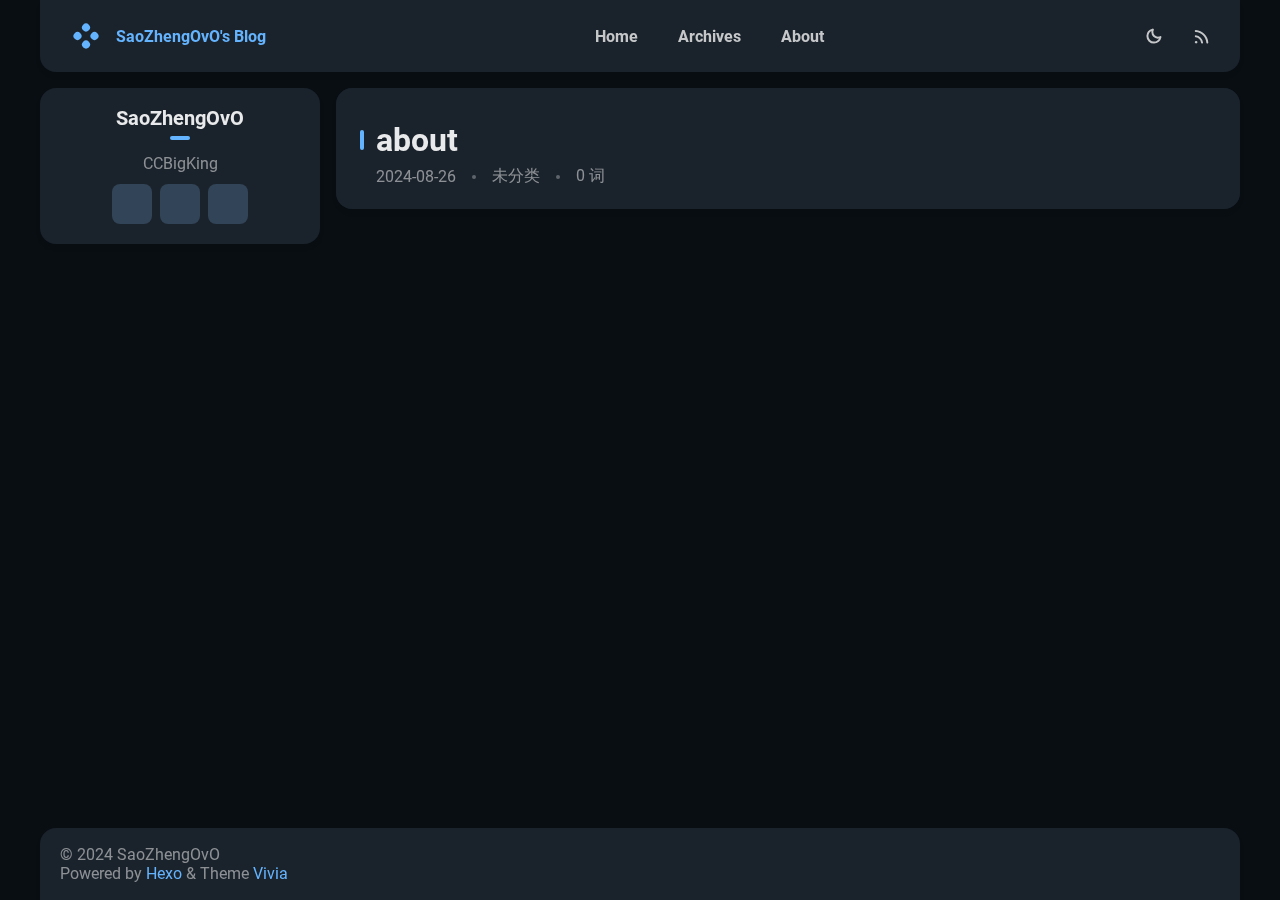
==== about/index.html @ 01207090 "Site updated: 2024-08-26 22:42:43" ====
<!DOCTYPE html>


<html theme="dark" showBanner="true" hasBanner="false" > 
<link href="https://cdn.staticfile.org/font-awesome/6.4.2/css/fontawesome.min.css" rel="stylesheet">
<link href="https://cdn.staticfile.org/font-awesome/6.4.2/css/brands.min.css" rel="stylesheet">
<link href="https://cdn.staticfile.org/font-awesome/6.4.2/css/solid.min.css" rel="stylesheet">
<script src="/js/color.global.min.js" ></script>
<script src="/js/load-settings.js" ></script>
<head>
  <meta charset="utf-8">
  
  
  

  
  <title>about | SaoZhengOvO&#39;s Blog</title>
  <meta name="viewport" content="width=device-width, initial-scale=1, shrink-to-fit=no">

  <link rel="preload" href="/css/fonts/Roboto-Regular.ttf" as="font" type="font/ttf" crossorigin="anonymous">
  <link rel="preload" href="/css/fonts/Roboto-Bold.ttf" as="font" type="font/ttf" crossorigin="anonymous">

  <meta name="description" content="SaoZhengOvO’s Personal Blog">
<meta property="og:type" content="website">
<meta property="og:title" content="about">
<meta property="og:url" content="https://saozhengovo.github.io/about/index.html">
<meta property="og:site_name" content="SaoZhengOvO&#39;s Blog">
<meta property="og:description" content="SaoZhengOvO’s Personal Blog">
<meta property="og:locale">
<meta property="article:published_time" content="2024-08-26T08:58:52.000Z">
<meta property="article:modified_time" content="2024-08-26T08:58:52.874Z">
<meta property="article:author" content="SaoZhengOvO">
<meta name="twitter:card" content="summary">
  
    <link rel="alternate" href="/atom.xml" title="SaoZhengOvO's Blog" type="application/atom+xml">
  
  
    <link rel="shortcut icon" href="/ICON.ico">
  
  
<link rel="stylesheet" href="/css/style.css">

<meta name="generator" content="Hexo 7.3.0"></head>

<body>
  
   
  <div id="main-grid" class="  ">
    <div id="nav" class=""  >
      <navbar id="navbar">
  <nav id="title-nav">
    <a href="/">
      <div id="vivia-logo">
        <div class="dot"></div>
        <div class="dot"></div>
        <div class="dot"></div>
        <div class="dot"></div>
      </div>
      <div>SaoZhengOvO's Blog </div>
    </a>
  </nav>
  <nav id="main-nav">
    
      <a class="main-nav-link" href="/">Home</a>
    
      <a class="main-nav-link" href="/archives">Archives</a>
    
      <a class="main-nav-link" href="/about">About</a>
    
  </nav>
  <nav id="sub-nav">
    <a id="theme-btn" class="nav-icon">
      <span class="light-mode-icon"><svg xmlns="http://www.w3.org/2000/svg" height="20" viewBox="0 -960 960 960" width="20"><path d="M438.5-829.913v-48q0-17.452 11.963-29.476 11.964-12.024 29.326-12.024 17.363 0 29.537 12.024t12.174 29.476v48q0 17.452-11.963 29.476-11.964 12.024-29.326 12.024-17.363 0-29.537-12.024T438.5-829.913Zm0 747.826v-48q0-17.452 11.963-29.476 11.964-12.024 29.326-12.024 17.363 0 29.537 12.024t12.174 29.476v48q0 17.452-11.963 29.476-11.964 12.024-29.326 12.024-17.363 0-29.537-12.024T438.5-82.087ZM877.913-438.5h-48q-17.452 0-29.476-11.963-12.024-11.964-12.024-29.326 0-17.363 12.024-29.537t29.476-12.174h48q17.452 0 29.476 11.963 12.024 11.964 12.024 29.326 0 17.363-12.024 29.537T877.913-438.5Zm-747.826 0h-48q-17.452 0-29.476-11.963-12.024-11.964-12.024-29.326 0-17.363 12.024-29.537T82.087-521.5h48q17.452 0 29.476 11.963 12.024 11.964 12.024 29.326 0 17.363-12.024 29.537T130.087-438.5Zm660.174-290.87-34.239 32q-12.913 12.674-29.565 12.174-16.653-.5-29.327-13.174-12.674-12.673-12.554-28.826.12-16.152 12.794-28.826l33-35q12.913-12.674 30.454-12.674t30.163 12.847q12.709 12.846 12.328 30.826-.38 17.98-13.054 30.653ZM262.63-203.978l-32 34q-12.913 12.674-30.454 12.674t-30.163-12.847q-12.709-12.846-12.328-30.826.38-17.98 13.054-30.653l33.239-31q12.913-12.674 29.565-12.174 16.653.5 29.327 13.174 12.674 12.673 12.554 28.826-.12 16.152-12.794 28.826Zm466.74 33.239-32-33.239q-12.674-12.913-12.174-29.565.5-16.653 13.174-29.327 12.673-12.674 28.826-13.054 16.152-.38 28.826 12.294l35 33q12.674 12.913 12.674 30.454t-12.847 30.163q-12.846 12.709-30.826 12.328-17.98-.38-30.653-13.054ZM203.978-697.37l-34-33q-12.674-12.913-13.174-29.945-.5-17.033 12.174-29.707t31.326-13.293q18.653-.62 31.326 13.054l32 34.239q11.674 12.913 11.174 29.565-.5 16.653-13.174 29.327-12.673 12.674-28.826 12.554-16.152-.12-28.826-12.794ZM480-240q-100 0-170-70t-70-170q0-100 70-170t170-70q100 0 170 70t70 170q0 100-70 170t-170 70Zm-.247-82q65.703 0 111.475-46.272Q637-414.544 637-480.247t-45.525-111.228Q545.95-637 480.247-637t-111.475 45.525Q323-545.95 323-480.247t45.525 111.975Q414.05-322 479.753-322ZM481-481Z"/></svg></span>
      <span class="dark-mode-icon"><svg xmlns="http://www.w3.org/2000/svg" height="20" viewBox="0 -960 960 960" width="20"><path d="M480.239-116.413q-152.63 0-258.228-105.478Q116.413-327.37 116.413-480q0-130.935 77.739-227.435t206.304-125.043q43.022-9.631 63.87 10.869t3.478 62.805q-8.891 22.043-14.315 44.463-5.424 22.42-5.424 46.689 0 91.694 64.326 155.879 64.325 64.186 156.218 64.186 24.369 0 46.978-4.946 22.609-4.945 44.413-14.076 42.826-17.369 62.967 1.142 20.142 18.511 10.511 61.054Q807.174-280 712.63-198.206q-94.543 81.793-232.391 81.793Zm0-95q79.783 0 143.337-40.217 63.554-40.218 95.793-108.283-15.608 4.044-31.097 5.326-15.49 1.283-31.859.805-123.706-4.066-210.777-90.539-87.071-86.473-91.614-212.092-.24-16.369.923-31.978 1.164-15.609 5.446-30.978-67.826 32.478-108.282 96.152Q211.652-559.543 211.652-480q0 111.929 78.329 190.258 78.329 78.329 190.258 78.329ZM466.13-465.891Z"/></svg></span>
    </a>
    
      <a id="nav-rss-link" class="nav-icon mobile-hide" href="/atom.xml" title="RSS 订阅">
        <svg xmlns="http://www.w3.org/2000/svg" height="20" viewBox="0 -960 960 960" width="20"><path d="M198-120q-25.846 0-44.23-18.384-18.384-18.385-18.384-44.23 0-25.846 18.384-44.23 18.384-18.385 44.23-18.385 25.846 0 44.23 18.385 18.384 18.384 18.384 44.23 0 25.845-18.384 44.23Q223.846-120 198-120Zm538.385 0q-18.846 0-32.923-13.769-14.076-13.769-15.922-33.23-8.692-100.616-51.077-188.654-42.385-88.039-109.885-155.539-67.5-67.501-155.539-109.885Q283-663.462 182.385-672.154q-19.461-1.846-33.23-16.23-13.769-14.385-13.769-33.846t14.076-32.922q14.077-13.461 32.923-12.23 120.076 8.692 226.038 58.768 105.961 50.077 185.73 129.846 79.769 79.769 129.846 185.731 50.077 105.961 58.769 226.038 1.231 18.846-12.538 32.922Q756.461-120 736.385-120Zm-252 0q-18.231 0-32.423-13.461t-18.653-33.538Q418.155-264.23 348.886-333.5q-69.27-69.27-166.501-84.423-20.077-4.462-33.538-18.961-13.461-14.5-13.461-33.346 0-19.076 13.884-33.23 13.884-14.153 33.115-10.922 136.769 15.384 234.384 112.999 97.615 97.615 112.999 234.384 3.231 19.23-10.538 33.115Q505.461-120 484.385-120Z"/></svg>
      </a>
    
    <div id="nav-menu-btn" class="nav-icon">
      <svg xmlns="http://www.w3.org/2000/svg" height="20" viewBox="0 -960 960 960" width="20"><path d="M177.37-252.282q-17.453 0-29.477-11.964-12.024-11.963-12.024-29.326t12.024-29.537q12.024-12.174 29.477-12.174h605.26q17.453 0 29.477 11.964 12.024 11.963 12.024 29.326t-12.024 29.537q-12.024 12.174-29.477 12.174H177.37Zm0-186.218q-17.453 0-29.477-11.963-12.024-11.964-12.024-29.326 0-17.363 12.024-29.537T177.37-521.5h605.26q17.453 0 29.477 11.963 12.024 11.964 12.024 29.326 0 17.363-12.024 29.537T782.63-438.5H177.37Zm0-186.217q-17.453 0-29.477-11.964-12.024-11.963-12.024-29.326t12.024-29.537q12.024-12.174 29.477-12.174h605.26q17.453 0 29.477 11.964 12.024 11.963 12.024 29.326t-12.024 29.537q-12.024 12.174-29.477 12.174H177.37Z"/></svg>
    </div>
  </nav>
</navbar>
<div id="nav-dropdown" class="hidden">
  <div id="dropdown-link-list">
    
      <a class="nav-dropdown-link" href="/">Home</a>
    
      <a class="nav-dropdown-link" href="/archives">Archives</a>
    
      <a class="nav-dropdown-link" href="/about">About</a>
    
    
      <a class="nav-dropdown-link" href="/atom.xml" title="RSS 订阅">RSS</a>
     
    </div>
</div>
<script>
  let dropdownBtn = document.getElementById("nav-menu-btn");
  let dropdownEle = document.getElementById("nav-dropdown");
  dropdownBtn.onclick = function() {
    dropdownEle.classList.toggle("hidden");
  }
</script>
    </div>
    <div id="sidebar-wrapper">
      <sidebar id="sidebar">
  
    <div class="widget-wrap">
  <div class="info-card">
    <div class="avatar">
      
      <div class="img-dim"></div>
    </div>
    <div class="info">
      <div class="username">SaoZhengOvO </div>
      <div class="dot"></div>
      <div class="subtitle">CCBigKing </div>
      <div class="link-list">
        
          <a class="link-btn" target="_blank" rel="noopener" href="https://space.bilibili.com/556184286" title="BiliBili"><i class="fa-brands fa-bilibili"></i></a>
        
          <a class="link-btn" target="_blank" rel="noopener" href="https://store.steampowered.com" title="Steam"><i class="fa-brands fa-steam"></i></a>
        
          <a class="link-btn" target="_blank" rel="noopener" href="https://github.com/SaoZhengOvO" title="GitHub"><i class="fa-brands fa-github"></i></a>
         
      </div>  
    </div>
  </div>
</div>

  
  <div class="sticky">
    
      



    
      

    
  </div>
</sidebar>
    </div>
    <div id="content-body">
       


<article id="page-" class="h-entry article article-type-page" itemprop="blogPost" itemscope itemtype="https://schema.org/BlogPosting">
   
  <div class="article-inner">
    <div class="article-main">
      <header class="article-header">
        
<div class="main-title-bar">
  <div class="main-title-dot"></div>
  
    
      <h1 class="p-name article-title" itemprop="headline name">
        about
      </h1>
    
  
</div>

        <div class='meta-info-bar'>
          <div class="meta-info">
  <time class="dt-published" datetime="2024-08-26T08:58:52.000Z" itemprop="datePublished">2024-08-26</time>
</div>
          <div class="need-seperator meta-info">
            <div class="meta-cate-flex">
  
    未分类 
   
</div>
  
          </div>
          <div class="wordcount need-seperator meta-info">
            0 词 
          </div>
        </div>
        
      </header>
      <div class="e-content article-entry" itemprop="articleBody">
        
          
        
      </div>

         
    </div>
    
     
  </div>
  
    

  
</article>





    </div>
    <div id="footer-wrapper">
      <footer id="footer">
  
  <div id="footer-info" class="inner">
    
    &copy; 2024 SaoZhengOvO<br>
    Powered by <a href="https://hexo.io/" target="_blank">Hexo</a> & Theme <a target="_blank" rel="noopener" href="https://github.com/saicaca/hexo-theme-vivia">Vivia</a>
  </div>
</footer>

    </div>
    <div class="back-to-top-wrapper">
    <button id="back-to-top-btn" class="back-to-top-btn hide" onclick="topFunction()">
        <i class="fa-solid fa-angle-up"></i>
    </button>
</div>

<script>
    function topFunction() {
        window.scroll({ top: 0, behavior: 'smooth' });
    }
    let btn = document.getElementById('back-to-top-btn');
    function scrollFunction() {
        if (document.body.scrollTop > 600 || document.documentElement.scrollTop > 600) {
            btn.classList.remove('hide')
        } else {
            btn.classList.add('hide')
        }
    }
    window.onscroll = function() {
        scrollFunction();
    }
</script>

  </div>
  <script src="/js/light-dark-switch.js"></script>
</body>
</html>
---- css/style.css ----
:root {
  --neut-L90: rgba(255,255,255,0.9);
  --neut-L75: rgba(255,255,255,0.75);
  --neut-L50: rgba(255,255,255,0.5);
  --neut-L30: rgba(255,255,255,0.3);
  --neut-L10: rgba(255,255,255,0.1);
  --banner-dim: rgba(0,0,0,0.2);
  --primary-hue: 250;
  --main-title: rgba(255,255,255,0.9);
  --btn-content: var(--neut-L75);
  --btn-content-hover: var(--btn-content);
  --card-btn-bg: var(--card-background);
  --card-btn-icon: var(--primary);
  --btn-text-neutral-text: var(--neut-L75);
  --btn-text-content: var(--primary);
  --btn-text-light-text: var(--primary);
  --title-hover: var(--primary);
  --light-dot: var(--primary);
  --article-meta: rgba(255,255,255,0.5);
  --article-text: rgba(255,255,255,0.75);
  --info-name: rgba(255,255,255,0.9);
  --info-sub: rgba(255,255,255,0.5);
  --link: var(--primary);
  --color-picker-border: var(--primary);
  --color-picker-thumb: var(--primary);
  --pagenav-curr-bg: var(--primary);
  --widget-title: var(--main-title);
  --archive-year: var(--neut-L75);
  --archive-date: var(--neut-L50);
  --archive-title: var(--neut-L75);
  --archive-tags: var(--neut-L30);
  --archive-dashline: var(--neut-L10);
  --primary-btn-bg: var(--primary);
  --img-overlay: rgba(0,0,0,0.1);
  --sidebar-width: 280px;
  --display-light-icon: 0;
  --display-dark-icon: 1;
}
@supports (color: oklch(0 0 0)) {
  :root {
    --primary: oklch(0.75 0.14 var(--primary-hue));
    --nav-dropdown-bg: oklch(0.2 0.02 var(--primary-hue));
    --page-background: oklch(0.16 0.014 var(--primary-hue));
    --card-background: oklch(0.25 0.02 var(--primary-hue));
    --btn-bg: oklch(0.38 0.04 var(--primary-hue));
    --btn-hover: oklch(0.45 0.045 var(--primary-hue));
    --btn-active: oklch(0.5 0.05 var(--primary-hue));
    --card-btn-hover: oklch(0.3 0.03 var(--primary-hue));
    --card-btn-active: oklch(0.35 0.035 var(--primary-hue));
    --btn-text-hover: oklch(0.2 0.02 var(--primary-hue));
    --btn-text-active: oklch(0.17 0.017 var(--primary-hue));
    --timeline-dim-dot: oklch(0.5 0.05 var(--primary-hue));
    --title-active: oklch(0.65 0.12 var(--primary-hue));
    --tag-dot: oklch(0.25 0.02 var(--primary-hue));
    --highlight-selection: oklch(0.35 0.035 var(--primary-hue));
    --article-code-bg: oklch(0.4 0.04 var(--primary-hue));
    --article-block: oklch(0.2 0.02 var(--primary-hue));
    --link-hover-bg: oklch(0.4 0.08 var(--primary-hue));
    --link-active-bg: oklch(0.35 0.07 var(--primary-hue));
    --blockquote-bg: oklch(0.2 0.02 var(--primary-hue));
    --color-picker-range: oklch(0.4 0.04 var(--primary-hue));
    --badge-bg: oklch(0.75 0.12 var(--primary-hue));
    --text-on-light: oklch(0.25 0.02 var(--primary-hue));
    --pagenav-curr-text: oklch(0.25 0.02 var(--primary-hue));
    --input-field: oklch(0.2 0.02 var(--primary-hue));
    --primary-btn-text: oklch(0.25 0.02 var(--primary-hue));
    --enter-btn-bg: oklch(0.2 0.02 var(--primary-hue));
    --enter-btn-hover: oklch(0.3 0.03 var(--primary-hue));
    --enter-btn-active: oklch(0.35 0.035 var(--primary-hue));
    --selection-bg: oklch(0.4 0.08 var(--primary-hue));
    --code-block-selection-bg: oklch(0.4 0.08 var(--primary-hue));
  }
}
@supports not (color: oklch(0 0 0)) {
  :root {
    --primary: #63b3ff;
    --nav-dropdown-bg: #0f171f;
    --page-background: #090e13;
    --card-background: #1a222b;
    --btn-bg: #324457;
    --btn-hover: #42576e;
    --btn-active: #4d667f;
    --card-btn-hover: #222f3c;
    --card-btn-active: #2d3c4c;
    --btn-text-hover: #0f171f;
    --btn-text-active: #0a1017;
    --timeline-dim-dot: #4d667f;
    --title-active: #5194d5;
    --tag-dot: #1a222b;
    --highlight-selection: #2d3c4c;
    --article-code-bg: #374a5d;
    --article-block: #0f171f;
    --link-hover-bg: #224a71;
    --link-active-bg: #1b3c5d;
    --blockquote-bg: #0f171f;
    --color-picker-range: #374a5d;
    --badge-bg: #70b3f7;
    --text-on-light: #1a222b;
    --pagenav-curr-text: #1a222b;
    --input-field: #0f171f;
    --primary-btn-text: #1a222b;
    --enter-btn-bg: #0f171f;
    --enter-btn-hover: #222f3c;
    --enter-btn-active: #2d3c4c;
    --selection-bg: #224a71;
    --code-block-selection-bg: #224a71;
  }
}
:root[theme='light'] {
  --card-background: #fff;
  --banner-dim: none;
  --neut-L90: rgba(0,0,0,0.9);
  --neut-L75: rgba(0,0,0,0.75);
  --neut-L50: rgba(0,0,0,0.5);
  --neut-L30: rgba(0,0,0,0.3);
  --neut-L10: rgba(0,0,0,0.1);
  --main-title: rgba(0,0,0,0.9);
  --article-meta: rgba(0,0,0,0.5);
  --article-text: rgba(0,0,0,0.75);
  --btn-text-neutral-text: rgba(0,0,0,0.75);
  --info-name: rgba(0,0,0,0.9);
  --info-sub: rgba(0,0,0,0.5);
  --tag-dot: var(--btn-content);
  --img-overlay: rgba(0,0,0,0);
  --pagenav-curr-text: rgba(255,255,255,0.9);
  --primary-btn-text: rgba(255,255,255,0.9);
  --display-light-icon: 1;
  --display-dark-icon: 0;
}
@supports (color: oklch(0 0 0)) {
  :root[theme='light'] {
    --primary: oklch(0.7 0.14 var(--primary-hue));
    --page-background: oklch(0.95 0.01 var(--primary-hue));
    --nav-dropdown-bg: oklch(0.98 0.005 var(--primary-hue));
    --btn-bg: oklch(0.95 0.025 var(--primary-hue));
    --btn-content: oklch(0.55 0.12 var(--primary-hue));
    --btn-hover: oklch(0.9 0.05 var(--primary-hue));
    --btn-active: oklch(0.85 0.08 var(--primary-hue));
    --btn-text-hover: oklch(0.95 0.025 var(--primary-hue));
    --btn-text-active: oklch(0.98 0.01 var(--primary-hue));
    --btn-text-content: oklch(0.7 0.14 var(--primary-hue));
    --card-btn-hover: oklch(0.98 0.005 var(--primary-hue));
    --card-btn-active: oklch(0.9 0.03 var(--primary-hue));
    --title-active: oklch(0.6 0.12 var(--primary-hue));
    --link-hover-bg: oklch(0.95 0.025 var(--primary-hue));
    --link-active-bg: oklch(0.9 0.05 var(--primary-hue));
    --article-code-bg: oklch(0.95 0.02 var(--primary-hue));
    --blockquote-bg: oklch(0.98 0.005 var(--primary-hue));
    --badge-bg: oklch(0.95 0.02 var(--primary-hue));
    --text-on-light: oklch(0.55 0.12 var(--primary-hue));
    --color-picker-range: oklch(0.95 0.02 var(--primary-hue));
    --input-field: oklch(0.98 0.005 var(--primary-hue));
    --enter-btn-bg: oklch(0.98 0.005 var(--primary-hue));
    --enter-btn-hover: oklch(0.96 0.015 var(--primary-hue));
    --enter-btn-active: oklch(0.9 0.03 var(--primary-hue));
    --selection-bg: oklch(0.9 0.05 var(--primary-hue));
  }
}
@supports not (color: oklch(0 0 0)) {
  :root[theme='light'] {
    --primary: #53a3f2;
    --page-background: #eaeff5;
    --nav-dropdown-bg: #f6f9fc;
    --btn-bg: #e2f0ff;
    --btn-content: #3275b4;
    --btn-hover: #c6e1ff;
    --btn-active: #a6d2ff;
    --btn-text-hover: #e2f0ff;
    --btn-text-active: #f4f9ff;
    --btn-text-content: #53a3f2;
    --card-btn-hover: #f6f9fc;
    --card-btn-active: #d0e0f2;
    --title-active: #4284c5;
    --link-hover-bg: #e2f0ff;
    --link-active-bg: #c6e1ff;
    --article-code-bg: #e5f0fc;
    --blockquote-bg: #f6f9fc;
    --badge-bg: #e5f0fc;
    --text-on-light: #3275b4;
    --color-picker-range: #e5f0fc;
    --input-field: #f6f9fc;
    --enter-btn-bg: #f6f9fc;
    --enter-btn-hover: #ebf3fc;
    --enter-btn-active: #d0e0f2;
    --selection-bg: #c6e1ff;
  }
}
body {
  width: 100%;
}
body:before,
body:after {
  content: "";
  display: table;
}
body:after {
  clear: both;
}
html,
body,
div,
span,
applet,
object,
iframe,
h1,
h2,
h3,
h4,
h5,
h6,
p,
blockquote,
pre,
a,
abbr,
acronym,
address,
big,
cite,
code,
del,
dfn,
em,
img,
ins,
kbd,
q,
s,
samp,
small,
strike,
strong,
sub,
sup,
tt,
var,
dl,
dt,
dd,
ol,
ul,
li,
fieldset,
form,
label,
legend,
table,
caption,
tbody,
tfoot,
thead,
tr,
th,
td {
  margin: 0;
  padding: 0;
  border: 0;
  outline: 0;
  font-weight: inherit;
  font-style: inherit;
  font-family: inherit;
  font-size: 100%;
  vertical-align: baseline;
}
body {
  line-height: 1;
  color: #000;
  background: #fff;
}
ol,
ul {
  list-style: none;
}
table {
  border-collapse: separate;
  border-spacing: 0;
  vertical-align: middle;
}
caption,
th,
td {
  text-align: left;
  font-weight: normal;
  vertical-align: middle;
}
a img {
  border: none;
}
a {
  text-decoration: none;
}
@font-face {
  font-family: Roboto;
  font-style: normal;
  font-weight: 400;
  src: url("fonts/Roboto-Regular.ttf") format("truetype");
}
@font-face {
  font-family: Roboto;
  font-style: normal;
  font-weight: 700;
  src: url("fonts/Roboto-Bold.ttf") format("truetype");
}
body,
#container {
  overflow-x: hidden;
  height: 100%;
}
body {
  font: 16px "Roboto", -apple-system, BlinkMacSystemFont, "Segoe UI", "Oxygen", "Ubuntu", "Cantarell", "Fira Sans", "Droid Sans", "Helvetica Neue", sans-serif;
  -webkit-text-size-adjust: 100%;
  background: var(--page-background);
  background-size: 240px;
  background-blend-mode: overlay;
  -webkit-transition: background 0.15s ease-out, color 0.15s ease-out;
  -moz-transition: background 0.15s ease-out, color 0.15s ease-out;
  -ms-transition: background 0.15s ease-out, color 0.15s ease-out;
  transition: background 0.15s ease-out, color 0.15s ease-out;
}

#main-grid {
  grid-template-columns: min(30%, var(--sidebar-width)) auto;
  grid-template-rows: auto auto auto;
}
#main-grid.right-sidebar {
  grid-template-columns: auto min(30%, var(--sidebar-width));
}
#main-grid {
  display: grid;
  max-width: 1200px;
  min-height: 100vh;
  grid-template-rows: auto 1fr auto;
  margin: auto;
  position: relative;
  grid-gap: 16px;
}
#main-grid #nav {
  grid-column-start: 1;
  grid-column-end: 3;
  -webkit-transition: height 0.15s ease-out;
  -moz-transition: height 0.15s ease-out;
  -ms-transition: height 0.15s ease-out;
  transition: height 0.15s ease-out;
}
#main-grid #sidebar-wrapper {
  grid-row: 2;
  grid-column: 1;
}
#main-grid #content-body {
  grid-column: 2;
  grid-row: 2;
  overflow: auto;
}
#main-grid #footer-wrapper {
  grid-row: 3;
  grid-column-start: 1;
  grid-column-end: 3;
}
#main-grid.right-sidebar #sidebar-wrapper {
  grid-column: 2;
}
#main-grid.right-sidebar #content-body {
  grid-column: 1;
}
@media screen and (max-width: 767px) {
  #main-grid {
    grid-template-columns: auto auto;
  }
  #main-grid #sidebar-wrapper {
    grid-row: 3;
    grid-column-start: 1;
    grid-column-end: 3;
    margin-top: 48px;
  }
  #main-grid #content-body {
    grid-column-start: 1;
    grid-column-end: 3;
  }
  #main-grid #footer-wrapper {
    grid-row: 4;
  }
}
@media screen and (min-width: 768px) and (max-width: 1023px) {
  #main-grid {
    grid-template-columns: auto auto;
  }
  #main-grid #sidebar-wrapper {
    grid-row: 3;
    grid-column-start: 1;
    grid-column-end: 3;
    margin-top: 48px;
  }
  #main-grid #content-body {
    grid-column-start: 1;
    grid-column-end: 3;
  }
  #main-grid #footer-wrapper {
    grid-row: 4;
  }
}
#main {
  position: relative;
}
.clear {
  clear: both;
}
#container {
  position: relative;
}
#nav,
#sidebar-wrapper,
#content-body,
#footer-wrapper,
#back-to-top-btn {
  filter: drop-shadow(0px 4px 4px rgba(0,0,0,0.01));
}
.img-dim {
  width: 100%;
  height: 100%;
  background: var(--img-overlay);
  position: absolute;
  -webkit-transition: background 0.15s ease-out;
  -moz-transition: background 0.15s ease-out;
  -ms-transition: background 0.15s ease-out;
  transition: background 0.15s ease-out;
}
::selection {
  background-color: var(--selection-bg);
}
.article-date,
.article-category-link,
.archive-year {
  text-decoration: none;
  text-transform: uppercase;
  letter-spacing: 2px;
  color: #999;
  margin-bottom: 1em;
  margin-left: 5px;
  line-height: 1em;
  text-shadow: 0 1px #fff;
  font-weight: bold;
}
.archive-article-inner {
  background: #fff;
  -webkit-box-shadow: 1px 2px 3px #ddd;
  box-shadow: 1px 2px 3px #ddd;
  border: 1px solid #ddd;
  border-radius: 3px;
}
navbar,
.article-inner,
#article-nav .article-nav-btn,
.comment-card,
#page-nav #num-bar,
#page-nav .page-nav-btn,
.archive-main-card,
.back-to-top-btn,
.widget,
.info-card {
  background: var(--card-background);
  border-radius: 16px;
  -webkit-transition: background 0.15s ease-out;
  -moz-transition: background 0.15s ease-out;
  -ms-transition: background 0.15s ease-out;
  transition: background 0.15s ease-out;
}
.article-tag-list-link,
.widget-tag-list-link,
.info-card .link-list .link-btn {
  background: var(--btn-bg);
  border-radius: 8px;
  color: var(--btn-content);
  -webkit-transition: background 0.15s ease-out, color 0.15s ease-out;
  -moz-transition: background 0.15s ease-out, color 0.15s ease-out;
  -ms-transition: background 0.15s ease-out, color 0.15s ease-out;
  transition: background 0.15s ease-out, color 0.15s ease-out;
  cursor: pointer;
  border: none;
  display: -webkit-box;
  display: -moz-box;
  display: -webkit-flex;
  display: -ms-flexbox;
  display: box;
  display: flex;
  -webkit-box-pack: center;
  -moz-box-pack: center;
  -ms-flex-pack: center;
  -webkit-justify-content: center;
  justify-content: center;
  -webkit-box-align: center;
  -moz-box-align: center;
  -ms-flex-align: center;
  -webkit-align-items: center;
  align-items: center;
}
.article-tag-list-link:hover,
.widget-tag-list-link:hover,
.info-card .link-list .link-btn:hover {
  color: var(--btn-content-hover);
  background: var(--btn-hover);
}
.article-tag-list-link:active,
.widget-tag-list-link:active,
.info-card .link-list .link-btn:active {
  background: var(--btn-active);
}
#article-nav .article-nav-btn,
.back-to-top-btn {
  display: -webkit-box;
  display: -moz-box;
  display: -webkit-flex;
  display: -ms-flexbox;
  display: box;
  display: flex;
  -webkit-box-pack: center;
  -moz-box-pack: center;
  -ms-flex-pack: center;
  -webkit-justify-content: center;
  justify-content: center;
  -webkit-box-align: center;
  -moz-box-align: center;
  -ms-flex-align: center;
  -webkit-align-items: center;
  align-items: center;
}
#article-nav .article-nav-btn:hover,
.back-to-top-btn:hover {
  background: var(--card-btn-hover);
}
#article-nav .article-nav-btn:active,
.back-to-top-btn:active {
  background: var(--card-btn-active);
}
.article-tag-list-link,
.widget-tag-list-link {
  height: 32px;
  padding: 0 12px;
  font-size: 14px;
}
.article-title,
.comment-card .main-title,
.archive-main-card .archive-title {
  text-decoration: none;
  font-size: 32px;
  font-weight: bold;
  color: var(--main-title);
  line-height: 40px;
  -webkit-transition: color 0.15s ease-out;
  -moz-transition: color 0.15s ease-out;
  -ms-transition: color 0.15s ease-out;
  transition: color 0.15s ease-out;
  position: relative;
}
@media screen and (max-width: 767px) {
  .article-title,
  .comment-card .main-title,
  .archive-main-card .archive-title {
    font-size: 28px;
  }
}
.article-entry a,
#footer a {
  color: var(--link);
  border-radius: 6px;
  -webkit-transition: background 0.15s ease-out, color 0.15s ease-out, outline 0.15s ease-out;
  -moz-transition: background 0.15s ease-out, color 0.15s ease-out, outline 0.15s ease-out;
  -ms-transition: background 0.15s ease-out, color 0.15s ease-out, outline 0.15s ease-out;
  transition: background 0.15s ease-out, color 0.15s ease-out, outline 0.15s ease-out;
  padding: 3px;
  margin: -3px;
}
.article-entry a:hover,
#footer a:hover {
  background: var(--link-hover-bg);
}
.article-entry a:active,
#footer a:active {
  background: var(--link-active-bg);
}
.article-entry h1,
.widget h1 {
  font-size: 2em;
}
.article-entry h2,
.widget h2 {
  font-size: 1.5em;
}
.article-entry h3,
.widget h3 {
  font-size: 1.3em;
}
.article-entry h4,
.widget h4 {
  font-size: 1.2em;
}
.article-entry h5,
.widget h5 {
  font-size: 1em;
}
.article-entry h6,
.widget h6 {
  font-size: 1em;
  color: #999;
}
.article-entry hr,
.widget hr {
  border: 1px dashed #ddd;
}
.article-entry strong,
.widget strong {
  font-weight: bold;
}
.article-entry em,
.widget em,
.article-entry cite,
.widget cite {
  font-style: italic;
}
.article-entry sup,
.widget sup,
.article-entry sub,
.widget sub {
  font-size: 0.75em;
  line-height: 0;
  position: relative;
  vertical-align: baseline;
}
.article-entry sup,
.widget sup {
  top: -0.5em;
}
.article-entry sub,
.widget sub {
  bottom: -0.2em;
}
.article-entry small,
.widget small {
  font-size: 0.85em;
}
.article-entry acronym,
.widget acronym,
.article-entry abbr,
.widget abbr {
  border-bottom: 1px dotted;
}
.article-entry ul,
.widget ul,
.article-entry ol,
.widget ol,
.article-entry dl,
.widget dl {
  margin: 0 20px;
  line-height: 1.6em;
}
.article-entry ul ul,
.widget ul ul,
.article-entry ol ul,
.widget ol ul,
.article-entry ul ol,
.widget ul ol,
.article-entry ol ol,
.widget ol ol {
  margin-top: 0;
  margin-bottom: 0;
}
.article-entry ul,
.widget ul {
  list-style: disc;
}
.article-entry ol,
.widget ol {
  list-style: decimal;
}
.article-entry dt,
.widget dt {
  font-weight: bold;
}
:root #nav {
  height: 72px;
}
@media screen and (max-width: 767px) {
  :root #nav {
    height: auto;
    min-height: 72px;
  }
}
@media screen and (min-width: 768px) and (max-width: 1023px) {
  :root #nav {
    height: auto;
    min-height: 72px;
  }
}
:root #banner {
  opacity: 0;
}
:root[showBanner="true"][hasBanner="true"] #nav {
  height: calc(40vh - 72px);
  filter: drop-shadow(0px 4px 4px rgba(0,0,0,0.04));
}
:root[showBanner="true"][hasBanner="true"] #nav.is_home {
  height: calc(60vh - 72px);
}
:root[showBanner="true"][hasBanner="true"] #banner {
  opacity: 1;
  top: 0;
}
@media screen and (min-width: 1024px) {
  :root[showBanner="true"][hasBanner="desktop"] #nav {
    height: calc(40vh - 72px);
    filter: drop-shadow(0px 4px 4px rgba(0,0,0,0.04));
  }
  :root[showBanner="true"][hasBanner="desktop"] #nav.is_home {
    height: calc(60vh - 72px);
  }
  :root[showBanner="true"][hasBanner="desktop"] #banner {
    opacity: 1;
    top: 0;
  }
}
#banner {
  height: 40vh;
  width: 100%;
  position: absolute;
  overflow: hidden;
  -webkit-transition: opacity 0.15s ease-out, top 0.15s ease-out;
  -moz-transition: opacity 0.15s ease-out, top 0.15s ease-out;
  -ms-transition: opacity 0.15s ease-out, top 0.15s ease-out;
  transition: opacity 0.15s ease-out, top 0.15s ease-out;
  top: -40px;
}
#banner.hide {
  opacity: 0;
}
#banner.is_home {
  height: 60vh;
}
#banner img {
  height: 100%;
  width: 100%;
  object-fit: cover;
  object-position: center;
}
#banner #banner-dim {
  height: 100%;
  width: 100%;
  position: absolute;
  top: 0;
  background: var(--banner-dim);
  -webkit-transition: background 0.15s ease-out;
  -moz-transition: background 0.15s ease-out;
  -ms-transition: background 0.15s ease-out;
  transition: background 0.15s ease-out;
}
navbar {
  height: 72px;
  display: -webkit-box;
  display: -moz-box;
  display: -webkit-flex;
  display: -ms-flexbox;
  display: box;
  display: flex;
  -webkit-box-pack: justify;
  -moz-box-pack: justify;
  -ms-flex-pack: justify;
  -webkit-justify-content: space-between;
  justify-content: space-between;
  -webkit-box-align: center;
  -moz-box-align: center;
  -ms-flex-align: center;
  -webkit-align-items: center;
  align-items: center;
  position: sticky;
  margin: 0 auto;
  border-radius: 0 0 16px 16px;
  top: 0;
}
#title-nav {
  margin-left: 16px;
}
#title-nav a {
  color: var(--btn-text-content);
  height: 52px;
  border-radius: 8px;
  -webkit-box-align: center;
  -moz-box-align: center;
  -ms-flex-align: center;
  -webkit-align-items: center;
  align-items: center;
  padding: 0 20px;
  display: -webkit-box;
  display: -moz-box;
  display: -webkit-flex;
  display: -ms-flexbox;
  display: box;
  display: flex;
  font-size: 16px;
  font-weight: bold;
  -webkit-transition: background 0.15s ease-out;
  -moz-transition: background 0.15s ease-out;
  -ms-transition: background 0.15s ease-out;
  transition: background 0.15s ease-out;
}
#title-nav a:hover {
  background: var(--btn-text-hover);
}
#title-nav a:active {
  background: var(--btn-text-active);
}
#title-nav a #vivia-logo {
  display: -webkit-box;
  display: -moz-box;
  display: -webkit-flex;
  display: -ms-flexbox;
  display: box;
  display: flex;
  -webkit-box-lines: multiple;
  -moz-box-lines: multiple;
  -webkit-flex-wrap: wrap;
  -ms-flex-wrap: wrap;
  flex-wrap: wrap;
  gap: 4px;
  width: 20px;
  height: 20px;
  -webkit-transform: rotate(45deg);
  -moz-transform: rotate(45deg);
  -ms-transform: rotate(45deg);
  transform: rotate(45deg);
  margin-right: 20px;
}
#title-nav a #vivia-logo .dot {
  height: 8px;
  width: 8px;
  border-radius: 50%;
  background: var(--btn-text-content);
}
#main-nav {
  float: left;
  display: -webkit-box;
  display: -moz-box;
  display: -webkit-flex;
  display: -ms-flexbox;
  display: box;
  display: flex;
  gap: 8px;
}
@media screen and (max-width: 767px) {
  #main-nav {
    display: none;
  }
}
@media screen and (min-width: 768px) and (max-width: 1023px) {
  #main-nav {
    display: none;
  }
}
.nav-icon,
.main-nav-link {
  float: left;
  color: var(--btn-text-neutral-text);
  fill: var(--btn-text-neutral-text);
  text-decoration: none;
  display: block;
  border-radius: 8px;
  -webkit-transition: background 0.15s ease-out, color 0.15s ease-out;
  -moz-transition: background 0.15s ease-out, color 0.15s ease-out;
  -ms-transition: background 0.15s ease-out, color 0.15s ease-out;
  transition: background 0.15s ease-out, color 0.15s ease-out;
}
.nav-icon:hover,
.main-nav-link:hover {
  background: var(--btn-text-hover);
  color: var(--btn-text-light-text);
  fill: var(--btn-text-light-text);
}
.nav-icon:active,
.main-nav-link:active {
  background: var(--btn-text-active);
}
.nav-icon {
  font-family: FontAwesome;
  text-align: center;
  font-size: 16px;
  width: 44px;
  height: 44px;
  display: -webkit-box;
  display: -moz-box;
  display: -webkit-flex;
  display: -ms-flexbox;
  display: box;
  display: flex;
  position: relative;
  cursor: pointer;
  -webkit-box-pack: center;
  -moz-box-pack: center;
  -ms-flex-pack: center;
  -webkit-justify-content: center;
  justify-content: center;
  -webkit-box-align: center;
  -moz-box-align: center;
  -ms-flex-align: center;
  -webkit-align-items: center;
  align-items: center;
}
@media screen and (max-width: 767px) {
  .nav-icon.mobile-hide {
    display: none;
  }
}
@media screen and (min-width: 768px) and (max-width: 1023px) {
  .nav-icon.mobile-hide {
    display: none;
  }
}
.nav-icon .rss {
  font-weight: 300;
}
.nav-icon .light-mode-icon {
  position: absolute;
  height: 20px;
  opacity: var(--display-light-icon);
  -webkit-transition: opacity 0.15s ease-out;
  -moz-transition: opacity 0.15s ease-out;
  -ms-transition: opacity 0.15s ease-out;
  transition: opacity 0.15s ease-out;
}
.nav-icon .dark-mode-icon {
  position: absolute;
  height: 20px;
  opacity: var(--display-dark-icon);
  -webkit-transition: opacity 0.15s ease-out;
  -moz-transition: opacity 0.15s ease-out;
  -ms-transition: opacity 0.15s ease-out;
  transition: opacity 0.15s ease-out;
}
@media screen and (min-width: 1024px) {
  #nav-menu-btn {
    display: none;
  }
}
#nav-dropdown {
  margin-top: -16px;
  background: var(--nav-dropdown-bg);
  -webkit-transition: background 0.15s ease-out, height 0.15s ease-out;
  -moz-transition: background 0.15s ease-out, height 0.15s ease-out;
  -ms-transition: background 0.15s ease-out, height 0.15s ease-out;
  transition: background 0.15s ease-out, height 0.15s ease-out;
  border-radius: 0 0 16px 16px;
  overflow: hidden;
  height: fit-content;
}
@media screen and (min-width: 1024px) {
  #nav-dropdown {
    display: none;
  }
}
#nav-dropdown.hidden {
  height: 0;
}
#nav-dropdown #dropdown-link-list {
  padding-top: 24px;
  padding-bottom: 8px;
}
#nav-dropdown #dropdown-link-list .nav-dropdown-link {
  display: -webkit-box;
  display: -moz-box;
  display: -webkit-flex;
  display: -ms-flexbox;
  display: box;
  display: flex;
  -webkit-box-align: center;
  -moz-box-align: center;
  -ms-flex-align: center;
  -webkit-align-items: center;
  align-items: center;
  padding-left: 32px;
  height: 40px;
  width: 100%;
  display: -webkit-box;
  display: -moz-box;
  display: -webkit-flex;
  display: -ms-flexbox;
  display: box;
  display: flex;
  color: var(--neut-L75);
  font-weight: bold;
  -webkit-transition: color 0.15s ease-out;
  -moz-transition: color 0.15s ease-out;
  -ms-transition: color 0.15s ease-out;
  transition: color 0.15s ease-out;
}
#nav-dropdown #dropdown-link-list .nav-dropdown-link:hover,
#nav-dropdown #dropdown-link-list .nav-dropdown-link:active {
  color: var(--primary);
}
.main-nav-link {
  font-weight: bold;
  height: 44px;
  padding: 0px 16px;
  display: -webkit-box;
  display: -moz-box;
  display: -webkit-flex;
  display: -ms-flexbox;
  display: box;
  display: flex;
  -webkit-box-align: center;
  -moz-box-align: center;
  -ms-flex-align: center;
  -webkit-align-items: center;
  align-items: center;
}
#main-nav-toggle {
  display: none;
}
#main-nav-toggle:before {
  content: "\f0c9";
}
@media screen and (max-width: 767px) {
  #main-nav-toggle {
    display: block;
  }
}
#sub-nav {
  margin-right: 16px;
  display: -webkit-box;
  display: -moz-box;
  display: -webkit-flex;
  display: -ms-flexbox;
  display: box;
  display: flex;
  gap: 4px;
}
.article {
  margin-bottom: 16px;
}
.article-inner {
  overflow: hidden;
  margin-bottom: 16px;
  display: -webkit-box;
  display: -moz-box;
  display: -webkit-flex;
  display: -ms-flexbox;
  display: box;
  display: flex;
}
.article-main {
  border-radius: 16px;
  z-index: 50;
  position: relative;
  background: var(--card-background);
  -webkit-transition: background 0.15s ease-out;
  -moz-transition: background 0.15s ease-out;
  -ms-transition: background 0.15s ease-out;
  transition: background 0.15s ease-out;
  width: 100%;
  margin-right: -16px;
  padding-bottom: 16px;
}
.article-meta:before,
.article-meta:after {
  content: "";
  display: table;
}
.article-meta:after {
  clear: both;
}
.article-date {
  float: left;
}
.meta-info-bar {
  color: var(--article-meta);
  font-size: 16px;
  font-weight: medium;
  text-decoration: none;
  display: -webkit-box;
  display: -moz-box;
  display: -webkit-flex;
  display: -ms-flexbox;
  display: box;
  display: flex;
  -webkit-box-align: center;
  -moz-box-align: center;
  -ms-flex-align: center;
  -webkit-align-items: center;
  align-items: center;
}
.meta-info-bar * {
  white-space: nowrap;
}
.meta-info-bar .meta-info {
  -webkit-transition: color 0.15s ease-out, outline 0.15s ease-out, background 0.15s ease-out;
  -moz-transition: color 0.15s ease-out, outline 0.15s ease-out, background 0.15s ease-out;
  -ms-transition: color 0.15s ease-out, outline 0.15s ease-out, background 0.15s ease-out;
  transition: color 0.15s ease-out, outline 0.15s ease-out, background 0.15s ease-out;
}
.meta-info-bar a {
  color: var(--article-meta);
  border-radius: 6px;
  margin: -4px;
  padding: 4px;
}
.meta-info-bar a:hover {
  outline-color: var(--btn-bg);
  background: var(--btn-bg);
  color: var(--link);
}
.meta-info-bar .meta-cate-flex {
  display: -webkit-box;
  display: -moz-box;
  display: -webkit-flex;
  display: -ms-flexbox;
  display: box;
  display: flex;
  gap: 6px;
}
.meta-info-bar .meta-cate-flex * {
  -webkit-transition: background 0.15s ease-out, color 0.15s ease-out;
  -moz-transition: background 0.15s ease-out, color 0.15s ease-out;
  -ms-transition: background 0.15s ease-out, color 0.15s ease-out;
  transition: background 0.15s ease-out, color 0.15s ease-out;
}
.meta-info-bar .need-seperator {
  display: -webkit-box;
  display: -moz-box;
  display: -webkit-flex;
  display: -ms-flexbox;
  display: box;
  display: flex;
  -webkit-box-align: center;
  -moz-box-align: center;
  -ms-flex-align: center;
  -webkit-align-items: center;
  align-items: center;
}
.meta-info-bar .need-seperator:before {
  content: "";
  position: relative;
  -webkit-transition: background 0.15s ease-out;
  -moz-transition: background 0.15s ease-out;
  -ms-transition: background 0.15s ease-out;
  transition: background 0.15s ease-out;
  background: var(--neut-L30);
  height: 4px;
  width: 4px;
  border-radius: 50%;
  margin: 0 16px;
}
@media screen and (max-width: 767px) {
  .meta-info-bar .need-seperator:before {
    margin: 0 12px;
  }
}
.article-category-link {
  margin: 0 12px 1em;
}
.article-header {
  padding: 32px 40px 0;
}
@media screen and (max-width: 767px) {
  .article-header {
    padding: 32px 28px 0;
  }
}
.article-header h1 {
  margin-bottom: 0;
}
.article-header .meta-info-bar {
  margin-bottom: 6px;
}
.right-panel {
  display: -webkit-box;
  display: -moz-box;
  display: -webkit-flex;
  display: -ms-flexbox;
  display: box;
  display: flex;
  -webkit-box-pack: end;
  -moz-box-pack: end;
  -ms-flex-pack: end;
  -webkit-justify-content: flex-end;
  justify-content: flex-end;
  -webkit-box-align: center;
  -moz-box-align: center;
  -ms-flex-align: center;
  -webkit-align-items: center;
  align-items: center;
  background-size: cover;
  background-position: center center;
  background-repeat: no-repeat;
  -webkit-transition: all 0.15s ease-out;
  -moz-transition: all 0.15s ease-out;
  -ms-transition: all 0.15s ease-out;
  transition: all 0.15s ease-out;
}
@media screen and (max-width: 767px) {
  .right-panel {
    display: none;
  }
}
.right-panel.non-pic {
  min-width: 76px;
  background: var(--enter-btn-bg);
}
.right-panel.non-pic i {
  color: var(--primary);
  font-size: 24px;
  margin-right: 24px;
}
.right-panel.non-pic:hover {
  background: var(--enter-btn-hover);
}
.right-panel.non-pic:active {
  background: var(--enter-btn-active);
}
.right-panel.with-pic {
  -webkit-transition: 0.3s all ease-out;
  -moz-transition: 0.3s all ease-out;
  -ms-transition: 0.3s all ease-out;
  transition: 0.3s all ease-out;
  min-width: 35%;
}
.right-panel.with-pic .overlay {
  height: 100%;
  width: 100%;
  background: var(--img-overlay);
  -webkit-transition: background 0.15s ease-out;
  -moz-transition: background 0.15s ease-out;
  -ms-transition: background 0.15s ease-out;
  transition: background 0.15s ease-out;
  display: -webkit-box;
  display: -moz-box;
  display: -webkit-flex;
  display: -ms-flexbox;
  display: box;
  display: flex;
  -webkit-box-align: center;
  -moz-box-align: center;
  -ms-flex-align: center;
  -webkit-align-items: center;
  align-items: center;
  -webkit-box-pack: center;
  -moz-box-pack: center;
  -ms-flex-pack: center;
  -webkit-justify-content: center;
  justify-content: center;
}
.right-panel.with-pic .overlay i {
  opacity: 0;
  -webkit-transition: opacity 0.15s ease-out;
  -moz-transition: opacity 0.15s ease-out;
  -ms-transition: opacity 0.15s ease-out;
  transition: opacity 0.15s ease-out;
  margin-right: 0;
  color: #fff;
  font-size: 40px;
}
.right-panel.with-pic .non-pic {
  display: none;
}
.right-panel.with-pic .overlay:hover {
  background: rgba(0,0,0,0.5);
}
.right-panel.with-pic .overlay:hover i {
  display: block;
  opacity: 1;
}
.right-panel.with-pic .overlay:active {
  background: rgba(0,0,0,0.6);
}
.truncate-text {
  overflow: hidden;
  text-overflow: ellipsis;
  display: -webkit-box;
  -webkit-line-clamp: 3;
  line-clamp: 3;
  -webkit-box-orient: vertical;
  margin: 16px 0;
  line-height: 1.6em;
  word-break: break-word;
}
a.article-title:hover {
  color: var(--title-hover);
}
a.article-title:active {
  color: var(--title-active);
}
.article-title h1 {
  width: 100%;
}
.article-title h1 a {
  width: 100%;
}
.article-entry {
  color: var(--article-text);
  padding: 0 40px;
  -webkit-transition: color 0.15s ease-out;
  -moz-transition: color 0.15s ease-out;
  -ms-transition: color 0.15s ease-out;
  transition: color 0.15s ease-out;
}
.article-entry:before,
.article-entry:after {
  content: "";
  display: table;
}
.article-entry:after {
  clear: both;
}
@media screen and (max-width: 767px) {
  .article-entry {
    padding: 0 28px;
  }
}
.article-entry p,
.article-entry table {
  line-height: 1.6em;
  margin: 1.2em 0;
}
.article-entry h1,
.article-entry h2,
.article-entry h3,
.article-entry h4,
.article-entry h5,
.article-entry h6 {
  font-weight: bold;
}
.article-entry h1,
.article-entry h2,
.article-entry h3,
.article-entry h4,
.article-entry h5,
.article-entry h6 {
  line-height: 1.1em;
  margin: 1.1em 0;
}
.article-entry ul,
.article-entry ol,
.article-entry dl {
  margin-top: 1.6em;
  margin-bottom: 1.6em;
}
.article-entry img,
.article-entry video {
  max-width: 100%;
  border-radius: 8px;
  height: auto;
  display: block;
  margin: auto;
}
.article-entry iframe {
  border-radius: 8px;
  border: none;
}
.article-entry table {
  width: 100%;
  border-collapse: collapse;
  border-spacing: 0;
}
.article-entry th {
  font-weight: bold;
  border-bottom: 3px solid #ddd;
  padding-bottom: 0.5em;
}
.article-entry td {
  border-bottom: 1px solid #ddd;
  padding: 10px 0;
}
.article-entry blockquote {
  background: var(--blockquote-bg);
  padding: 0 24px;
  border-radius: 8px;
  display: -webkit-box;
  display: -moz-box;
  display: -webkit-flex;
  display: -ms-flexbox;
  display: box;
  display: flex;
  -webkit-box-orient: vertical;
  -moz-box-orient: vertical;
  -webkit-flex-direction: column;
  -ms-flex-direction: column;
  flex-direction: column;
  -webkit-box-lines: single;
  -moz-box-lines: single;
  -webkit-flex-wrap: nowrap;
  -ms-flex-wrap: nowrap;
  flex-wrap: nowrap;
  margin: 1.2em 0;
  -webkit-transition: background 0.15s ease-out;
  -moz-transition: background 0.15s ease-out;
  -ms-transition: background 0.15s ease-out;
  transition: background 0.15s ease-out;
}
.article-entry footer {
  font-size: 16px;
  margin: 1.6em 0;
  font-family: "Roboto", -apple-system, BlinkMacSystemFont, "Segoe UI", "Oxygen", "Ubuntu", "Cantarell", "Fira Sans", "Droid Sans", "Helvetica Neue", sans-serif;
  text-align: right;
}
.article-entry footer cite:before {
  content: "—";
  padding: 0 0.5em;
}
.article-entry .pullquote {
  text-align: left;
  width: 45%;
  margin: 0;
}
.article-entry .pullquote.left {
  margin-right: 1em;
  float: left;
}
.article-entry .pullquote.right {
  margin-left: 1em;
  float: right;
}
.article-entry .caption {
  color: #999;
  display: block;
  font-size: 0.9em;
  margin-top: 0.5em;
  position: relative;
  text-align: center;
}
.article-entry .video-container {
  position: relative;
  padding-top: 56.25%;
  height: 0;
  overflow: hidden;
  margin: 1.6em 0;
}
.article-entry .video-container iframe,
.article-entry .video-container object,
.article-entry .video-container embed {
  position: absolute;
  top: 0;
  left: 0;
  width: 100%;
  height: 100%;
  margin-top: 0;
}
.article-more-link {
  display: -webkit-box;
  display: -moz-box;
  display: -webkit-flex;
  display: -ms-flexbox;
  display: box;
  display: flex;
  -webkit-box-align: center;
  -moz-box-align: center;
  -ms-flex-align: center;
  -webkit-align-items: center;
  align-items: center;
  -webkit-box-pack: end;
  -moz-box-pack: end;
  -ms-flex-pack: end;
  -webkit-justify-content: flex-end;
  justify-content: flex-end;
  gap: 8px;
  float: right;
  line-height: 40px;
  color: var(--btn-text-content);
  text-decoration: none;
  font-size: 16px;
  font-weight: medium;
  padding-left: 24px;
  padding-right: 40px;
  border-radius: 8px 0 0 8px;
  -webkit-transition: background 0.15s ease-out, padding-right 0.15s ease-out;
  -moz-transition: background 0.15s ease-out, padding-right 0.15s ease-out;
  -ms-transition: background 0.15s ease-out, padding-right 0.15s ease-out;
  transition: background 0.15s ease-out, padding-right 0.15s ease-out;
}
.article-more-link:hover {
  padding-right: 36px;
  background: var(--btn-text-hover);
  text-decoration: none;
}
.article-footer {
  font-size: 0.85em;
  line-height: 1.6em;
  margin: 0 0 0 24px;
}
.article-footer:before,
.article-footer:after {
  content: "";
  display: table;
}
.article-footer:after {
  clear: both;
}
.widget-tag-list,
.article-tag-list {
  margin-top: 12px;
  display: -webkit-box;
  display: -moz-box;
  display: -webkit-flex;
  display: -ms-flexbox;
  display: box;
  display: flex;
  -webkit-box-lines: multiple;
  -moz-box-lines: multiple;
  -webkit-flex-wrap: wrap;
  -ms-flex-wrap: wrap;
  flex-wrap: wrap;
  row-gap: 10px;
  -webkit-column-gap: 8px;
  -moz-column-gap: 8px;
  column-gap: 8px;
}
.article-tag-list-link,
.widget-tag-list-link {
  color: var(--btn-content);
  font-size: 14px;
  font-weight: medium;
  display: -webkit-box;
  display: -moz-box;
  display: -webkit-flex;
  display: -ms-flexbox;
  display: box;
  display: flex;
  -webkit-box-align: center;
  -moz-box-align: center;
  -ms-flex-align: center;
  -webkit-align-items: center;
  align-items: center;
}
.article-tag-list-link:hover,
.widget-tag-list-link:hover {
  color: var(--btn-content-hover);
}
.article-tag-list-link:before {
  content: "";
  display: block;
  height: 4px;
  width: 4px;
  border-radius: 50%;
  background: var(--tag-dot);
  margin-right: 8px;
  -webkit-transition: background 0.15s ease-out;
  -moz-transition: background 0.15s ease-out;
  -ms-transition: background 0.15s ease-out;
  transition: background 0.15s ease-out;
}
@media screen and (max-width: 767px) {
  .article-tag-list-link:before {
    display: none;
  }
}
.article-comment-link {
  float: right;
}
.article-comment-link:before {
  content: "\f075";
  font-family: FontAwesome;
  padding-right: 8px;
}
.article-share-link {
  color: var(--btn-text-content);
  cursor: pointer;
  float: left;
  font-size: 16px;
  font-weight: medium;
  display: -webkit-box;
  display: -moz-box;
  display: -webkit-flex;
  display: -ms-flexbox;
  display: box;
  display: flex;
  -webkit-box-align: center;
  -moz-box-align: center;
  -ms-flex-align: center;
  -webkit-align-items: center;
  align-items: center;
  gap: 8px;
  padding: 0 16px;
  height: 40px;
  -webkit-transition: background 0.15s ease-out;
  -moz-transition: background 0.15s ease-out;
  -ms-transition: background 0.15s ease-out;
  transition: background 0.15s ease-out;
  border-radius: 8px;
}
.article-share-link:hover {
  background: var(--btn-text-hover);
  text-decoration: none;
}
#article-nav {
  position: relative;
  display: -webkit-box;
  display: -moz-box;
  display: -webkit-flex;
  display: -ms-flexbox;
  display: box;
  display: flex;
  gap: 16px;
}
#article-nav .article-nav-btn {
  width: 100%;
  height: 60px;
  display: -webkit-box;
  display: -moz-box;
  display: -webkit-flex;
  display: -ms-flexbox;
  display: box;
  display: flex;
  padding: 0 24px;
  gap: 20px;
  color: var(--neut-L75);
  font-weight: bold;
  font-size: 16px;
  overflow: hidden;
  -webkit-transition: background 0.15s ease-out, color 0.15s ease-out;
  -moz-transition: background 0.15s ease-out, color 0.15s ease-out;
  -ms-transition: background 0.15s ease-out, color 0.15s ease-out;
  transition: background 0.15s ease-out, color 0.15s ease-out;
}
#article-nav .article-nav-btn i {
  color: var(--primary);
  font-size: 20px;
}
#article-nav .article-nav-btn.left {
  -webkit-box-pack: start;
  -moz-box-pack: start;
  -ms-flex-pack: start;
  -webkit-justify-content: flex-start;
  justify-content: flex-start;
}
#article-nav .article-nav-btn.right {
  -webkit-box-pack: end;
  -moz-box-pack: end;
  -ms-flex-pack: end;
  -webkit-justify-content: flex-end;
  justify-content: flex-end;
}
#article-nav .article-nav-btn.disabled {
  opacity: 0;
}
#article-nav .article-nav-btn .title-text {
  white-space: nowrap;
  overflow: hidden;
  text-overflow: ellipsis;
}
.article-nav-link-wrap {
  text-decoration: none;
  -webkit-box-sizing: border-box;
  -moz-box-sizing: border-box;
  box-sizing: border-box;
  margin-top: 16px;
  text-align: center;
  display: block;
  padding: 12px;
  border-radius: 8px;
}
.article-nav-link-wrap:hover {
  color: var(--link);
  background: var(--card-background);
}
@media screen and (min-width: 1024px) {
  .article-nav-link-wrap {
    margin-top: 0;
  }
}
@media screen and (min-width: 1024px) {
  #article-nav-newer {
    float: left;
    text-align: left;
    padding-right: 20px;
  }
}
@media screen and (min-width: 1024px) {
  #article-nav-older {
    float: right;
    text-align: right;
    padding-left: 20px;
  }
}
.article-nav-caption {
  text-transform: uppercase;
  letter-spacing: 2px;
  color: #ddd;
  line-height: 1em;
  font-weight: bold;
}
#article-nav-newer .article-nav-caption {
  margin-right: -2px;
}
.article-nav-title {
  font-size: 0.85em;
  line-height: 1.6em;
  margin-top: 0.5em;
}
.article-gallery {
  position: relative;
  border-radius: 16px 16px 0 0;
  overflow: hidden;
  margin-bottom: -16px;
}
.article-gallery-photos {
  position: relative;
  overflow: hidden;
}
.article-gallery-img {
  display: none;
  max-width: 100%;
}
.article-gallery-img:first-child {
  display: block;
}
.article-gallery-img.loaded {
  position: absolute;
  display: block;
}
.article-gallery-img img {
  display: block;
  width: 100%;
  object-fit: cover;
  margin: 0 auto;
  max-height: 40vh;
}
.comment-card {
  padding: 32px 40px 0 40px;
}
.comment-card * {
  -webkit-transition: none;
  -moz-transition: none;
  -ms-transition: none;
  transition: none;
}
.comment-card .title-bar {
  margin-bottom: 24px;
}
.comment-card #vcomments {
  margin-top: 16px;
}
.comment-card .vimg {
  border-radius: 8px !important;
  border: none !important;
}
.comment-card .vat {
  color: var(--primary) !important;
}
.comment-card .vwrap {
  padding: 0 !important;
  border: none !important;
}
.comment-card .item3 {
  display: -webkit-box !important;
  display: -moz-box !important;
  display: -webkit-flex !important;
  display: -ms-flexbox !important;
  display: box !important;
  display: flex !important;
  gap: 12px !important;
  margin-bottom: 12px !important;
}
.comment-card .item3 input {
  background: var(--input-field) !important;
  border-radius: 8px !important;
  padding-left: 16px !important;
  border-bottom: none !important;
}
.comment-card .vedit {
  background: var(--input-field) !important;
  border-radius: 8px !important;
  padding: 16px !important;
  margin-bottom: 12px !important;
  -webkit-transition: background 0.15s ease-out;
  -moz-transition: background 0.15s ease-out;
  -ms-transition: background 0.15s ease-out;
  transition: background 0.15s ease-out;
}
.comment-card .vinput {
  font-size: 14px !important;
  color: var(--neut-L75) !important;
  -webkit-transition: background 0.15s ease-out;
  -moz-transition: background 0.15s ease-out;
  -ms-transition: background 0.15s ease-out;
  transition: background 0.15s ease-out;
}
.comment-card ::placeholder {
  color: var(--neut-L30);
}
.comment-card svg path {
  fill: var(--primary);
}
.comment-card .vsubmit {
  height: 32px;
  min-width: 80px;
  border: none !important;
  background: var(--primary-btn-bg) !important;
  color: var(--primary-btn-text) !important;
  border-radius: 8px !important;
  font-size: 14px !important;
  font-weight: bold !important;
}
.comment-card .vrow {
  padding: 0 !important;
}
.comment-card .vcount {
  color: var(--neut-L50) !important;
}
.comment-card .vhead .vnick {
  color: var(--neut-L90) !important;
}
.comment-card .vhead .vnick:hover {
  color: var(--primary) !important;
}
.comment-card .vcontent p {
  color: var(--neut-L75) !important;
}
.comment-card a:hover {
  color: var(--primary) !important;
}
.comment-card .vquote {
  border-left: none !important;
}
.comment-card .vpower {
  font-size: 14px !important;
  padding: 0 !important;
  padding-bottom: 24px !important;
  line-height: 14px !important;
}
.comment-card .vpower a {
  font-size: 14px !important;
  color: var(--link) !important;
}
.comment-card .vh {
  border-bottom: none !important;
}
.comment-card .vcard {
  padding-top: 8px !important;
}
.comment-card .vemojis {
  margin-top: 12px !important;
}
.comment-card .vempty {
  color: var(--neut-L30) !important;
}
.el-input-group__prepend,
.tk-comments-count,
.tk-nick.tk-nick-link,
.tk-time,
.tk-content,
.el-input__count,
.el-button.tk-preview.el-button--default.el-button--small,
.el-button.tk-cancel.el-button--default.el-button--small,
.el-input__inner,
.tk-input.el-textarea,
.tk-preview-container,
.tk-actions,
.tk-comments-no {
  color: var(--neut-L90) !important;
}
.tk-admin-comment-filter-type {
  text-align: center;
}
.tk-footer {
  padding-bottom: 2em;
}
.tk-content img {
  max-width: 100% !important;
}
.tk-content pre {
  white-space: pre-wrap;
  word-wrap: break-word;
}
.tk-footer a {
  color: var(--link) !important;
}
.tk-replies .tk-avatar {
  width: 2.5rem !important;
  height: 2.5rem !important;
}
.tk-replies .tk-avatar img {
  width: 2.5rem !important;
  height: 2.5rem !important;
}
.tk-comments-container .tk-submit {
  position: relative;
  left: -70px;
}
.archives-wrap {
  margin: 16px 0;
}
.archives:before,
.archives:after {
  content: "";
  display: table;
}
.archives:after {
  clear: both;
}
.archive-year-wrap {
  margin-bottom: 1em;
}
.archives {
  -webkit-column-gap: 10px;
  -moz-column-gap: 10px;
  column-gap: 10px;
}
@media screen and (min-width: 768px) and (max-width: 1023px) {
  .archives {
    -webkit-column-count: 2;
    -moz-column-count: 2;
    column-count: 2;
  }
}
@media screen and (min-width: 1024px) {
  .archives {
    -webkit-column-count: 3;
    -moz-column-count: 3;
    column-count: 3;
  }
}
.archive-article {
  -webkit-column-break-inside: avoid;
  page-break-inside: avoid;
  overflow: hidden;
  break-inside: avoid-column;
}
.archive-article-inner {
  padding: 10px;
  margin-bottom: 15px;
}
.archive-article-title {
  text-decoration: none;
  font-weight: bold;
  color: #555;
  -webkit-transition: color 0.2s;
  -moz-transition: color 0.2s;
  -ms-transition: color 0.2s;
  transition: color 0.2s;
}
.archive-article-title:hover {
  color: #258fb8;
}
.archive-article-footer {
  margin-top: 1em;
}
.archive-article-date {
  color: #999;
  text-decoration: none;
  font-size: 0.85em;
  line-height: 1em;
  margin-bottom: 0.5em;
  display: block;
}
#page-nav {
  margin: 16px auto;
  text-align: center;
  color: #999;
  overflow: visible;
  display: -webkit-box;
  display: -moz-box;
  display: -webkit-flex;
  display: -ms-flexbox;
  display: box;
  display: flex;
  -webkit-box-pack: center;
  -moz-box-pack: center;
  -ms-flex-pack: center;
  -webkit-justify-content: center;
  justify-content: center;
  gap: 12px;
}
#page-nav:before,
#page-nav:after {
  content: "";
  display: table;
}
#page-nav:after {
  clear: both;
}
#page-nav #num-bar {
  border-radius: 8px;
  background: var(--card-btn-bg);
  font-weight: bold;
  display: -webkit-box;
  display: -moz-box;
  display: -webkit-flex;
  display: -ms-flexbox;
  display: box;
  display: flex;
}
#page-nav #num-bar .current {
  background: var(--pagenav-curr-bg);
  color: var(--pagenav-curr-text);
}
#page-nav .page-nav-btn {
  width: 40px;
  height: 40px;
  background: var(--card-btn-bg);
  border-radius: 8px;
  font-family: FontAwesome;
  display: -webkit-box;
  display: -moz-box;
  display: -webkit-flex;
  display: -ms-flexbox;
  display: box;
  display: flex;
  -webkit-box-pack: center;
  -moz-box-pack: center;
  -ms-flex-pack: center;
  -webkit-justify-content: center;
  justify-content: center;
  -webkit-box-align: center;
  -moz-box-align: center;
  -ms-flex-align: center;
  -webkit-align-items: center;
  align-items: center;
  color: var(--card-btn-icon);
}
#page-nav .page-nav-btn.disabled {
  color: var(--neut-L10);
  pointer-events: none;
}
#page-nav a {
  color: var(--neut-L75);
  text-decoration: none;
  -webkit-transition: background 0.15s ease-out;
  -moz-transition: background 0.15s ease-out;
  -ms-transition: background 0.15s ease-out;
  transition: background 0.15s ease-out;
}
#page-nav a:not(.disabled):hover {
  background: var(--card-btn-hover);
}
#page-nav a:not(.disabled):active {
  background: var(--card-btn-active);
}
#page-nav .page-number,
#page-nav .space {
  width: 40px;
  height: 40px;
  display: -webkit-box;
  display: -moz-box;
  display: -webkit-flex;
  display: -ms-flexbox;
  display: box;
  display: flex;
  -webkit-box-align: center;
  -moz-box-align: center;
  -ms-flex-align: center;
  -webkit-align-items: center;
  align-items: center;
  -webkit-box-pack: center;
  -moz-box-pack: center;
  -ms-flex-pack: center;
  -webkit-justify-content: center;
  justify-content: center;
  border-radius: 8px;
  font-weight: medium;
  padding: 0;
}
@media screen and (max-width: 767px) {
  #page-nav .page-number,
  #page-nav .space {
    display: none;
  }
}
#page-nav .space {
  color: #ddd;
}
.archive-main-card {
  padding-top: 32px;
  padding-bottom: 32px;
}
.archive-main-card .archive-top {
  padding: 0 40px;
}
.archive-main-card .archive-title {
  margin-left: 40px;
  margin-bottom: 16px;
}
.archive-main-card .year-line {
  display: -webkit-box;
  display: -moz-box;
  display: -webkit-flex;
  display: -ms-flexbox;
  display: box;
  display: flex;
  margin: 0 44px;
  height: 60px;
  -webkit-box-align: center;
  -moz-box-align: center;
  -ms-flex-align: center;
  -webkit-align-items: center;
  align-items: center;
  margin-top: 8px;
}
.archive-main-card .year-line .year-num {
  font-size: 24px;
  color: var(--archive-year);
  font-weight: bold;
  width: 10%;
  text-align: right;
  -webkit-transition: color 0.15s ease-out;
  -moz-transition: color 0.15s ease-out;
  -ms-transition: color 0.15s ease-out;
  transition: color 0.15s ease-out;
}
@media screen and (max-width: 767px) {
  .archive-main-card .year-line .year-num {
    width: 20%;
  }
}
.archive-main-card .year-line .dot-wrapper {
  width: 10%;
  display: -webkit-box;
  display: -moz-box;
  display: -webkit-flex;
  display: -ms-flexbox;
  display: box;
  display: flex;
  -webkit-box-align: center;
  -moz-box-align: center;
  -ms-flex-align: center;
  -webkit-align-items: center;
  align-items: center;
  -webkit-box-pack: center;
  -moz-box-pack: center;
  -ms-flex-pack: center;
  -webkit-justify-content: center;
  justify-content: center;
}
@media screen and (max-width: 767px) {
  .archive-main-card .year-line .dot-wrapper {
    width: 15%;
  }
}
.archive-main-card .year-line .dot-wrapper .dot {
  width: 12px;
  height: 12px;
  background: none;
  border-radius: 50%;
  outline: 3px solid var(--light-dot);
  outline-offset: -2px;
  z-index: 1;
}
.archive-main-card .year-line .article-count {
  width: 40%;
  color: var(--neut-L50);
  -webkit-transition: color 0.15s ease-out;
  -moz-transition: color 0.15s ease-out;
  -ms-transition: color 0.15s ease-out;
  transition: color 0.15s ease-out;
}
.archive-main-card .archive-article-link {
  display: -webkit-box;
  display: -moz-box;
  display: -webkit-flex;
  display: -ms-flexbox;
  display: box;
  display: flex;
  -webkit-box-pack: start;
  -moz-box-pack: start;
  -ms-flex-pack: start;
  -webkit-justify-content: flex-start;
  justify-content: flex-start;
  -webkit-box-align: center;
  -moz-box-align: center;
  -ms-flex-align: center;
  -webkit-align-items: center;
  align-items: center;
  height: 40px;
  -webkit-transition: background 0.15s ease-out;
  -moz-transition: background 0.15s ease-out;
  -ms-transition: background 0.15s ease-out;
  transition: background 0.15s ease-out;
  margin: 0 24px;
  padding: 0 20px;
  border-radius: 8px;
}
.archive-main-card .archive-article-link:hover {
  background: var(--btn-text-hover);
}
.archive-main-card .archive-article-link:hover .title-inner {
  color: var(--btn-text-light-text);
  padding-left: 4px;
}
.archive-main-card .archive-article-link:hover .dot {
  height: 20px;
  background: var(--light-dot);
  outline-color: var(--btn-text-hover);
}
.archive-main-card .archive-article-link:active {
  background: var(--btn-text-active);
}
.archive-main-card .archive-article-link:active .dot {
  outline-color: var(--btn-text-active);
}
.archive-main-card .archive-article-link .date {
  font-size: 14px;
  color: var(--archive-date);
  width: 10%;
  text-align: right;
  -webkit-transition: color 0.15s ease-out;
  -moz-transition: color 0.15s ease-out;
  -ms-transition: color 0.15s ease-out;
  transition: color 0.15s ease-out;
}
@media screen and (max-width: 767px) {
  .archive-main-card .archive-article-link .date {
    width: 20%;
  }
}
.archive-main-card .archive-article-link .line {
  width: 10%;
  height: 100%;
  position: relative;
  display: -webkit-box;
  display: -moz-box;
  display: -webkit-flex;
  display: -ms-flexbox;
  display: box;
  display: flex;
  -webkit-box-pack: center;
  -moz-box-pack: center;
  -ms-flex-pack: center;
  -webkit-justify-content: center;
  justify-content: center;
  -webkit-box-align: center;
  -moz-box-align: center;
  -ms-flex-align: center;
  -webkit-align-items: center;
  align-items: center;
}
@media screen and (max-width: 767px) {
  .archive-main-card .archive-article-link .line {
    width: 15%;
  }
}
.archive-main-card .archive-article-link .line:before {
  content: '';
  width: 10%;
  height: 100%;
  border-left: 2px dashed var(--archive-dashline);
  position: absolute;
  left: calc(50% - 1px);
  top: -50%;
  pointer-events: none;
  -webkit-transition: border-color 0.15s ease-out;
  -moz-transition: border-color 0.15s ease-out;
  -ms-transition: border-color 0.15s ease-out;
  transition: border-color 0.15s ease-out;
}
@media screen and (max-width: 767px) {
  .archive-main-card .archive-article-link .line:before {
    width: 15%;
  }
}
.archive-main-card .archive-article-link .dot {
  width: 4px;
  height: 4px;
  border-radius: 2px;
  background: var(--timeline-dim-dot);
  outline: 8px solid var(--card-background);
  -webkit-transition: background 0.15s ease-out, height 0.15s ease-out, outline-color 0.15s ease-out;
  -moz-transition: background 0.15s ease-out, height 0.15s ease-out, outline-color 0.15s ease-out;
  -ms-transition: background 0.15s ease-out, height 0.15s ease-out, outline-color 0.15s ease-out;
  transition: background 0.15s ease-out, height 0.15s ease-out, outline-color 0.15s ease-out;
  z-index: 10;
}
.archive-main-card .archive-article-link .title {
  width: 65%;
}
.archive-main-card .archive-article-link .title-inner {
  font-size: 16px;
  padding-right: 32px;
  font-weight: bold;
  color: var(--archive-title);
  white-space: nowrap;
  text-overflow: ellipsis;
  overflow: hidden;
  -webkit-transition: padding-left 0.15s ease-out, color 0.15s ease-out;
  -moz-transition: padding-left 0.15s ease-out, color 0.15s ease-out;
  -ms-transition: padding-left 0.15s ease-out, color 0.15s ease-out;
  transition: padding-left 0.15s ease-out, color 0.15s ease-out;
}
.archive-main-card .archive-article-link .tags {
  color: var(--archive-tags);
  font-size: 14px;
  width: 15%;
  text-align: left;
  white-space: nowrap;
  text-overflow: ellipsis;
  overflow: hidden;
  -webkit-transition: color 0.15s ease-out;
  -moz-transition: color 0.15s ease-out;
  -ms-transition: color 0.15s ease-out;
  transition: color 0.15s ease-out;
}
@media screen and (max-width: 767px) {
  .archive-main-card .archive-article-link .tags {
    width: 0;
    display: none;
  }
}
#footer {
  background: var(--card-background);
  font-size: 16px;
  font-weight: medium;
  display: -webkit-box;
  display: -moz-box;
  display: -webkit-flex;
  display: -ms-flexbox;
  display: box;
  display: flex;
  color: var(--neut-L50);
  margin: 0 auto;
  border-radius: 16px 16px 0 0;
  padding: 0 20px;
  -webkit-box-align: center;
  -moz-box-align: center;
  -ms-flex-align: center;
  -webkit-align-items: center;
  align-items: center;
  height: 72px;
  -webkit-transition: background 0.15s ease-out, color 0.15s ease-out;
  -moz-transition: background 0.15s ease-out, color 0.15s ease-out;
  -ms-transition: background 0.15s ease-out, color 0.15s ease-out;
  transition: background 0.15s ease-out, color 0.15s ease-out;
}
.article-entry pre,
.article-entry .highlight {
  background: var(--article-block);
  border-radius: 8px;
  padding: 15px 20px;
  margin: 16px auto;
  overflow: auto;
  color: #ccc;
  line-height: 25.6px;
}
.article-entry pre ::selection,
.article-entry .highlight ::selection {
  background-color: var(--code-block-selection-bg);
}
.article-entry .highlight .gutter pre,
.article-entry .gist .gist-file .gist-data .line-numbers {
  color: #666;
  font-size: 0.85em;
}
.article-entry pre,
.article-entry code {
  font-family: "JetBrains Mono", "Source Code Pro", Consolas, Monaco, Menlo, Consolas, monospace;
}
.article-entry code {
  background: var(--article-code-bg);
  border-radius: 4px;
  padding: 0 0.3em;
  -webkit-transition: background 0.15s ease-out;
  -moz-transition: background 0.15s ease-out;
  -ms-transition: background 0.15s ease-out;
  transition: background 0.15s ease-out;
}
.article-entry pre code {
  background: none;
  text-shadow: none;
  padding: 0;
}
.article-entry .highlight pre {
  border-radius: 0;
  border: none;
  margin: 0;
  padding: 0;
}
.article-entry .highlight table {
  margin: 0;
  width: auto;
}
.article-entry .highlight td {
  border: none;
  padding: 0;
}
.article-entry .highlight figcaption {
  font-size: 0.85em;
  color: #999;
  line-height: 1em;
  margin-bottom: 1em;
}
.article-entry .highlight figcaption:before,
.article-entry .highlight figcaption:after {
  content: "";
  display: table;
}
.article-entry .highlight figcaption:after {
  clear: both;
}
.article-entry .highlight figcaption a {
  float: right;
}
.article-entry .highlight .gutter pre {
  text-align: right;
  padding-right: 20px;
}
.article-entry .highlight .line {
  height: 25.6px;
}
.article-entry .highlight .line.marked {
  background: var(--highlight-selection);
}
.article-entry .gist {
  border-radius: 8px;
  background: var(--dark-L20);
}
.article-entry .gist .gist-file {
  border: none;
  font-family: "JetBrains Mono", "Source Code Pro", Consolas, Monaco, Menlo, Consolas, monospace;
  margin: 0;
  padding: 12px;
}
.article-entry .gist .gist-file .gist-data {
  background: none;
  border: none;
}
.article-entry .gist .gist-file .gist-data .line-numbers {
  background: none;
  border: none;
  padding: 0 20px 0 0;
}
.article-entry .gist .gist-file .gist-data .line-data {
  padding: 0 !important;
}
.article-entry .gist .gist-file .highlight {
  margin: 0;
  padding: 0;
  border: none;
}
.article-entry .gist .gist-file .gist-meta {
  color: #999;
  background: var(--dark-L20);
  font: 0.85em "Roboto", -apple-system, BlinkMacSystemFont, "Segoe UI", "Oxygen", "Ubuntu", "Cantarell", "Fira Sans", "Droid Sans", "Helvetica Neue", sans-serif;
  text-shadow: 0 0;
  padding: 0;
  margin-top: 8px;
}
.article-entry .gist .gist-file .gist-meta a {
  color: #258fb8;
  font-weight: normal;
}
.article-entry .gist .gist-file .gist-meta a:hover {
  text-decoration: underline;
}
pre .comment,
pre .title {
  color: #999;
}
pre .variable,
pre .attribute,
pre .tag,
pre .regexp,
pre .ruby .constant,
pre .xml .tag .title,
pre .xml .pi,
pre .xml .doctype,
pre .html .doctype,
pre .css .id,
pre .css .class,
pre .css .pseudo {
  color: #f2777a;
}
pre .number,
pre .preprocessor,
pre .built_in,
pre .literal,
pre .params,
pre .constant {
  color: #f99157;
}
pre .class,
pre .ruby .class .title,
pre .css .rules .attribute {
  color: #9c9;
}
pre .string,
pre .value,
pre .inheritance,
pre .header,
pre .ruby .symbol,
pre .xml .cdata {
  color: #9c9;
}
pre .css .hexcolor {
  color: #6cc;
}
pre .function,
pre .python .decorator,
pre .python .title,
pre .ruby .function .title,
pre .ruby .title .keyword,
pre .perl .sub,
pre .javascript .title,
pre .coffeescript .title {
  color: #69c;
}
pre .keyword,
pre .javascript .function {
  color: #c9c;
}
.back-to-top-wrapper {
  width: 60px;
  height: 60px;
  position: absolute;
  right: 0;
  top: 0;
}
@media screen and (max-width: 767px) {
  .back-to-top-wrapper {
    display: none;
  }
}
@media screen and (min-width: 768px) and (max-width: 1023px) {
  .back-to-top-wrapper {
    display: none;
  }
}
.back-to-top-btn {
  width: 60px;
  height: 60px;
  font-family: FontAwesome;
  color: var(--card-btn-icon);
  border: none;
  position: fixed;
  bottom: 240px;
  opacity: 1;
  -webkit-transition: background 0.15s ease-out, opacity 0.15s ease-out, -webkit-transform 0.15s ease-out;
  -moz-transition: background 0.15s ease-out, opacity 0.15s ease-out, -moz-transform 0.15s ease-out;
  -ms-transition: background 0.15s ease-out, opacity 0.15s ease-out, -ms-transform 0.15s ease-out;
  transition: background 0.15s ease-out, opacity 0.15s ease-out, transform 0.15s ease-out;
  cursor: pointer;
  -webkit-transform: translate(80px);
  -moz-transform: translate(80px);
  -ms-transform: translate(80px);
  transform: translate(80px);
}
.back-to-top-btn i {
  font-size: 24px;
}
.back-to-top-btn.hide {
  -webkit-transform: translate(80px) scale(0.9);
  -moz-transform: translate(80px) scale(0.9);
  -ms-transform: translate(80px) scale(0.9);
  transform: translate(80px) scale(0.9);
  opacity: 0;
  pointer-events: none;
}
.main-title-bar {
  display: -webkit-box;
  display: -moz-box;
  display: -webkit-flex;
  display: -ms-flexbox;
  display: box;
  display: flex;
  -webkit-box-align: center;
  -moz-box-align: center;
  -ms-flex-align: center;
  -webkit-align-items: center;
  align-items: center;
  margin-bottom: 6px;
  position: relative;
}
.main-title-bar .main-title-dot {
  width: 4px;
  height: 20px;
  position: absolute;
  left: -16px;
  top: 9.5px;
  background: var(--primary);
  border-radius: 2px;
}
.main-title-bar h1 {
  width: 100%;
}
.main-title-bar h1 a {
  width: 100%;
  display: block;
}
.color-picker {
  position: fixed;
  bottom: 12px;
  right: 12px;
  width: 240px;
  z-index: 10;
  border: var(--color-picker-border) solid 3px;
  -webkit-user-select: none;
  -moz-user-select: none;
  -ms-user-select: none;
  user-select: none;
}
@media screen and (max-width: 767px) {
  .color-picker {
    display: none;
  }
}
@media screen and (min-width: 768px) and (max-width: 1023px) {
  .color-picker {
    display: none;
  }
}
.color-picker p {
  font-size: 16px;
  font-weight: medium;
  color: var(--neut-L75);
  -webkit-transition: color 0.15s ease-out;
  -moz-transition: color 0.15s ease-out;
  -ms-transition: color 0.15s ease-out;
  transition: color 0.15s ease-out;
}
.color-picker input {
  margin-bottom: 12px;
}
.color-picker #preset-list {
  display: -webkit-box;
  display: -moz-box;
  display: -webkit-flex;
  display: -ms-flexbox;
  display: box;
  display: flex;
  gap: 6px;
  margin-bottom: 12px;
}
.color-picker #preset-list .preset-btn {
  width: 24px;
  height: 24px;
  border-radius: 4px;
  cursor: pointer;
}
.color-picker #banner-toggle-bar {
  display: -webkit-box;
  display: -moz-box;
  display: -webkit-flex;
  display: -ms-flexbox;
  display: box;
  display: flex;
}
@supports not (color: oklch(0 0 0)) {
  .color-picker .hue-text {
    display: none;
  }
}
.color-picker .oklch-tip {
  font-size: 14px;
}
@supports (color: oklch(0 0 0)) {
  .color-picker .oklch-tip {
    display: none;
  }
}
input[type="range"] {
  -webkit-appearance: none;
  height: 6px;
  -webkit-transition: background 0.15s ease-out;
  -moz-transition: background 0.15s ease-out;
  -ms-transition: background 0.15s ease-out;
  transition: background 0.15s ease-out;
  background: var(--color-picker-range);
  border-radius: 3px;
}
::-webkit-slider-thumb {
  -webkit-appearance: none;
  height: 20px;
  width: 6px;
  border-radius: 3px;
  background: var(--color-picker-thumb);
  -webkit-box-shadow: none;
  box-shadow: none;
  -webkit-transition: background 0.15s ease-out;
  -moz-transition: background 0.15s ease-out;
  -ms-transition: background 0.15s ease-out;
  transition: background 0.15s ease-out;
}
::-moz-range-thumb {
  -webkit-appearance: none;
  height: 20px;
  width: 6px;
  border-radius: 3px;
  background: var(--color-picker-thumb);
  -webkit-box-shadow: none;
  box-shadow: none;
  -webkit-transition: background 0.15s ease-out;
  -moz-transition: background 0.15s ease-out;
  -ms-transition: background 0.15s ease-out;
  transition: background 0.15s ease-out;
}
::-ms-thumb {
  -webkit-appearance: none;
  height: 20px;
  width: 6px;
  border-radius: 3px;
  background: var(--color-picker-thumb);
  -webkit-box-shadow: none;
  box-shadow: none;
  -webkit-transition: background 0.15s ease-out;
  -moz-transition: background 0.15s ease-out;
  -ms-transition: background 0.15s ease-out;
  transition: background 0.15s ease-out;
}
#sidebar {
  width: 100% !important;
  height: 100%;
}
#sidebar .sticky {
  position: sticky;
  top: 16px;
}
@media screen and (min-width: 768px) and (max-width: 1023px) {
  #sidebar {
    display: grid;
    grid-template-columns: repeat(2, 1fr);
    grid-gap: 16px;
  }
}
.widget-wrap {
  margin-bottom: 16px;
}
.widget-title {
  color: var(--widget-title);
  font-size: 20px;
  font-weight: bold;
  margin-bottom: 12px;
  -webkit-transition: color 0.15s ease-out;
  -moz-transition: color 0.15s ease-out;
  -ms-transition: color 0.15s ease-out;
  transition: color 0.15s ease-out;
  display: -webkit-box;
  display: -moz-box;
  display: -webkit-flex;
  display: -ms-flexbox;
  display: box;
  display: flex;
}
.widget-title:before {
  content: '';
  display: block;
  height: 14px;
  width: 4px;
  border-radius: 2px;
  background-color: var(--primary);
  margin-right: 10px;
  margin-top: 4px;
  margin-left: -4px;
}
.widget,
.info-card {
  color: #777;
  padding: 20px;
  overflow: hidden;
}
.widget a,
.info-card a {
  color: var(--link);
  text-decoration: none;
  font-size: 16px;
}
.widget ul ul,
.info-card ul ul,
.widget ol ul,
.info-card ol ul,
.widget dl ul,
.info-card dl ul,
.widget ul ol,
.info-card ul ol,
.widget ol ol,
.info-card ol ol,
.widget dl ol,
.info-card dl ol,
.widget ul dl,
.info-card ul dl,
.widget ol dl,
.info-card ol dl,
.widget dl dl,
.info-card dl dl {
  margin-left: 15px;
  list-style: disc;
}
.widget .article-tag-list a,
.info-card .article-tag-list a,
.widget .widget-tag-list a,
.info-card .widget-tag-list a {
  color: var(--btn-content);
}
.widget .article-tag-list a:hover,
.info-card .article-tag-list a:hover,
.widget .widget-tag-list a:hover,
.info-card .widget-tag-list a:hover {
  color: var(--btn-content-hover);
}
.info-card {
  padding: 0 0 20px;
  text-align: center;
}
.info-card .info {
  padding: 0 16px;
}
.info-card .avatar {
  width: 100%;
  border-radius: 16px;
  margin-bottom: 16px;
  -webkit-user-select: none;
  -moz-user-select: none;
  -ms-user-select: none;
  user-select: none;
  overflow: hidden;
  display: -webkit-box;
  display: -moz-box;
  display: -webkit-flex;
  display: -ms-flexbox;
  display: box;
  display: flex;
  position: relative;
}
.info-card .avatar img {
  width: 100%;
}
@media screen and (min-width: 768px) and (max-width: 1023px) {
  .info-card .avatar {
    width: 240px;
    margin: 24px auto 16px auto;
  }
}
@media screen and (max-width: 767px) {
  .info-card .avatar {
    width: 240px;
    margin: 24px auto 16px auto;
  }
}
.info-card .username {
  font-size: 20px;
  font-weight: bold;
  color: var(--info-name);
  line-height: 28px;
  margin-bottom: 4px;
  margin-top: 4px;
  -webkit-transition: color 0.15s ease-out;
  -moz-transition: color 0.15s ease-out;
  -ms-transition: color 0.15s ease-out;
  transition: color 0.15s ease-out;
}
.info-card .dot {
  width: 20px;
  height: 4px;
  background: var(--light-dot);
  border-radius: 2px;
  margin-left: auto;
  margin-right: auto;
  margin-bottom: 12px;
}
.info-card .subtitle {
  font-size: 16px;
  line-height: 24px;
  color: var(--info-sub);
  margin-bottom: 8px;
  -webkit-transition: color 0.15s ease-out;
  -moz-transition: color 0.15s ease-out;
  -ms-transition: color 0.15s ease-out;
  transition: color 0.15s ease-out;
}
.info-card .link-list {
  display: -webkit-box;
  display: -moz-box;
  display: -webkit-flex;
  display: -ms-flexbox;
  display: box;
  display: flex;
  -webkit-box-pack: center;
  -moz-box-pack: center;
  -ms-flex-pack: center;
  -webkit-justify-content: center;
  justify-content: center;
  gap: 8px;
  -webkit-box-lines: multiple;
  -moz-box-lines: multiple;
  -webkit-flex-wrap: wrap;
  -ms-flex-wrap: wrap;
  flex-wrap: wrap;
}
.info-card .link-list .link-btn {
  width: 40px;
  height: 40px;
  font-size: 24px;
}
.widget {
  line-height: 1.6em;
  word-wrap: break-word;
  font-size: 0.9em;
}
.widget ul,
.widget ol {
  list-style: none;
  margin: 0;
}
.widget ul ul,
.widget ol ul,
.widget ul ol,
.widget ol ol {
  margin: 0 20px;
}
.widget ul ul,
.widget ol ul {
  list-style: disc;
}
.widget ul ol,
.widget ol ol {
  list-style: decimal;
}
.category-link,
.archive-link,
.recent-link {
  height: 40px;
  display: -webkit-box;
  display: -moz-box;
  display: -webkit-flex;
  display: -ms-flexbox;
  display: box;
  display: flex;
  -webkit-box-align: center;
  -moz-box-align: center;
  -ms-flex-align: center;
  -webkit-align-items: center;
  align-items: center;
  -webkit-box-pack: justify;
  -moz-box-pack: justify;
  -ms-flex-pack: justify;
  -webkit-justify-content: space-between;
  justify-content: space-between;
  color: var(--btn-text-neutral-text) !important;
  font-weight: medium;
  border-radius: 8px;
  padding-left: 0;
  padding-right: 8px;
  padding-left: 8px;
  -webkit-transition: background 0.15s ease-out, color 0.15s ease-out, padding 0.15s ease-out;
  -moz-transition: background 0.15s ease-out, color 0.15s ease-out, padding 0.15s ease-out;
  -ms-transition: background 0.15s ease-out, color 0.15s ease-out, padding 0.15s ease-out;
  transition: background 0.15s ease-out, color 0.15s ease-out, padding 0.15s ease-out;
}
.category-link:hover,
.archive-link:hover,
.recent-link:hover {
  padding-left: 12px;
  background: var(--btn-text-hover);
  color: var(--btn-text-light-text) !important;
}
.category-link:active,
.archive-link:active,
.recent-link:active {
  background: var(--btn-text-active);
}
.category-link .category-count,
.archive-link .archive-count {
  height: 28px;
  width: 32px;
  color: var(--text-on-light);
  background: var(--badge-bg);
  display: -webkit-box;
  display: -moz-box;
  display: -webkit-flex;
  display: -ms-flexbox;
  display: box;
  display: flex;
  -webkit-box-align: center;
  -moz-box-align: center;
  -ms-flex-align: center;
  -webkit-align-items: center;
  align-items: center;
  -webkit-box-pack: center;
  -moz-box-pack: center;
  -ms-flex-pack: center;
  -webkit-justify-content: center;
  justify-content: center;
  border-radius: 8px;
  font-size: 14px;
  font-weight: bold;
  -webkit-transition: background 0.15s ease-out, color 0.15s ease-out;
  -moz-transition: background 0.15s ease-out, color 0.15s ease-out;
  -ms-transition: background 0.15s ease-out, color 0.15s ease-out;
  transition: background 0.15s ease-out, color 0.15s ease-out;
}
.children {
  margin-left: 12px;
}
.category-box {
  display: -webkit-box;
  display: -moz-box;
  display: -webkit-flex;
  display: -ms-flexbox;
  display: box;
  display: flex;
  -webkit-box-orient: vertical;
  -moz-box-orient: vertical;
  -webkit-flex-direction: column;
  -ms-flex-direction: column;
  flex-direction: column;
}
.recent-link .recent-link-text {
  text-wrap: nowrap;
  text-overflow: ellipsis;
  overflow: hidden;
}
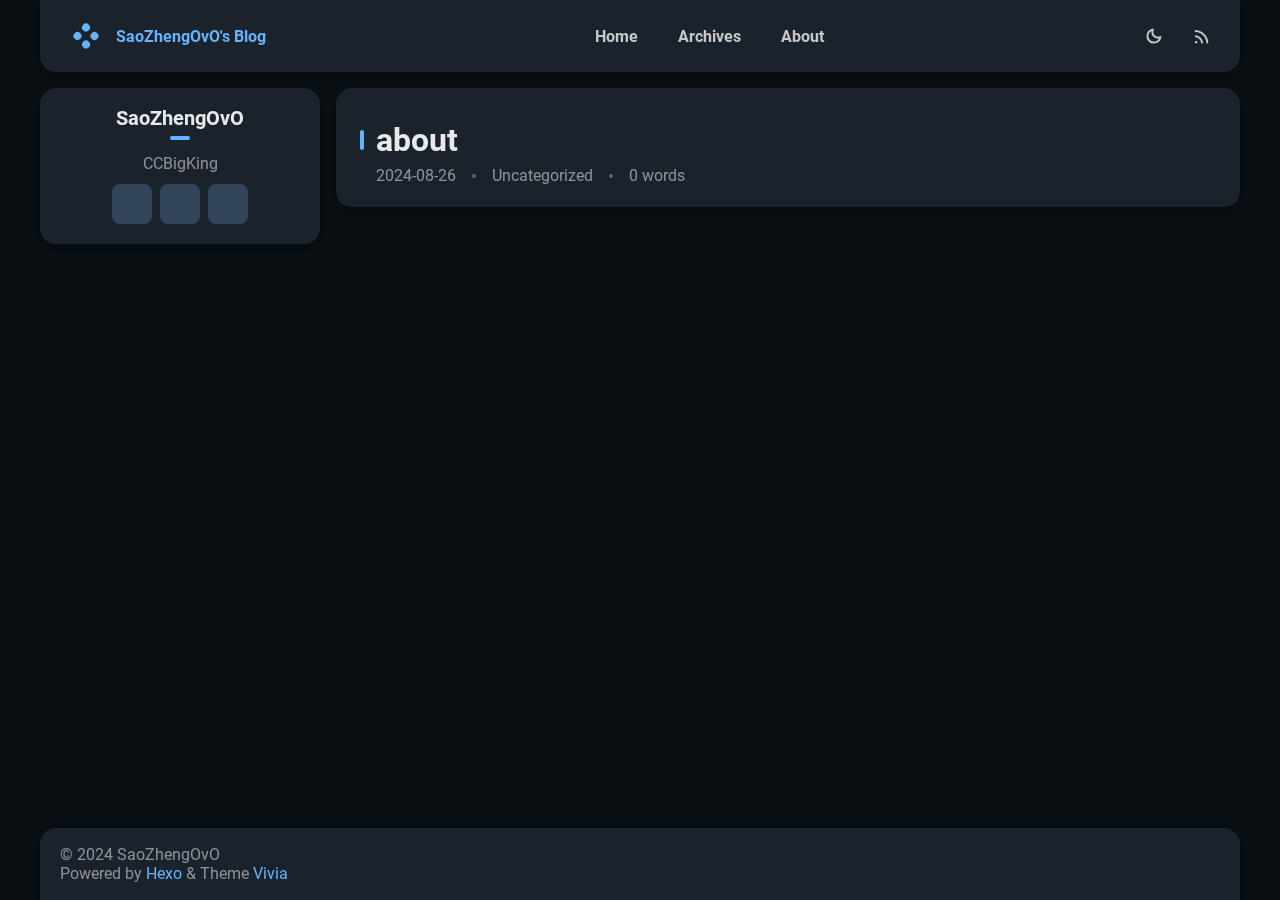
==== commit 538fd69a: "Site updated: 2024-08-26 22:43:05" ====
--- a/about/index.html
+++ b/about/index.html
@@ -74,7 +74,7 @@
       <span class="dark-mode-icon"><svg xmlns="http://www.w3.org/2000/svg" height="20" viewBox="0 -960 960 960" width="20"><path d="M480.239-116.413q-152.63 0-258.228-105.478Q116.413-327.37 116.413-480q0-130.935 77.739-227.435t206.304-125.043q43.022-9.631 63.87 10.869t3.478 62.805q-8.891 22.043-14.315 44.463-5.424 22.42-5.424 46.689 0 91.694 64.326 155.879 64.325 64.186 156.218 64.186 24.369 0 46.978-4.946 22.609-4.945 44.413-14.076 42.826-17.369 62.967 1.142 20.142 18.511 10.511 61.054Q807.174-280 712.63-198.206q-94.543 81.793-232.391 81.793Zm0-95q79.783 0 143.337-40.217 63.554-40.218 95.793-108.283-15.608 4.044-31.097 5.326-15.49 1.283-31.859.805-123.706-4.066-210.777-90.539-87.071-86.473-91.614-212.092-.24-16.369.923-31.978 1.164-15.609 5.446-30.978-67.826 32.478-108.282 96.152Q211.652-559.543 211.652-480q0 111.929 78.329 190.258 78.329 78.329 190.258 78.329ZM466.13-465.891Z"/></svg></span>
     </a>
     
-      <a id="nav-rss-link" class="nav-icon mobile-hide" href="/atom.xml" title="RSS 订阅">
+      <a id="nav-rss-link" class="nav-icon mobile-hide" href="/atom.xml" title="RSS Feed">
         <svg xmlns="http://www.w3.org/2000/svg" height="20" viewBox="0 -960 960 960" width="20"><path d="M198-120q-25.846 0-44.23-18.384-18.384-18.385-18.384-44.23 0-25.846 18.384-44.23 18.384-18.385 44.23-18.385 25.846 0 44.23 18.385 18.384 18.384 18.384 44.23 0 25.845-18.384 44.23Q223.846-120 198-120Zm538.385 0q-18.846 0-32.923-13.769-14.076-13.769-15.922-33.23-8.692-100.616-51.077-188.654-42.385-88.039-109.885-155.539-67.5-67.501-155.539-109.885Q283-663.462 182.385-672.154q-19.461-1.846-33.23-16.23-13.769-14.385-13.769-33.846t14.076-32.922q14.077-13.461 32.923-12.23 120.076 8.692 226.038 58.768 105.961 50.077 185.73 129.846 79.769 79.769 129.846 185.731 50.077 105.961 58.769 226.038 1.231 18.846-12.538 32.922Q756.461-120 736.385-120Zm-252 0q-18.231 0-32.423-13.461t-18.653-33.538Q418.155-264.23 348.886-333.5q-69.27-69.27-166.501-84.423-20.077-4.462-33.538-18.961-13.461-14.5-13.461-33.346 0-19.076 13.884-33.23 13.884-14.153 33.115-10.922 136.769 15.384 234.384 112.999 97.615 97.615 112.999 234.384 3.231 19.23-10.538 33.115Q505.461-120 484.385-120Z"/></svg>
       </a>
     
@@ -93,7 +93,7 @@
       <a class="nav-dropdown-link" href="/about">About</a>
     
     
-      <a class="nav-dropdown-link" href="/atom.xml" title="RSS 订阅">RSS</a>
+      <a class="nav-dropdown-link" href="/atom.xml" title="RSS Feed">RSS</a>
      
     </div>
 </div>
@@ -173,13 +173,13 @@
           <div class="need-seperator meta-info">
             <div class="meta-cate-flex">
   
-    未分类 
+    Uncategorized 
    
 </div>
   
           </div>
           <div class="wordcount need-seperator meta-info">
-            0 词 
+            0 words 
           </div>
         </div>
         
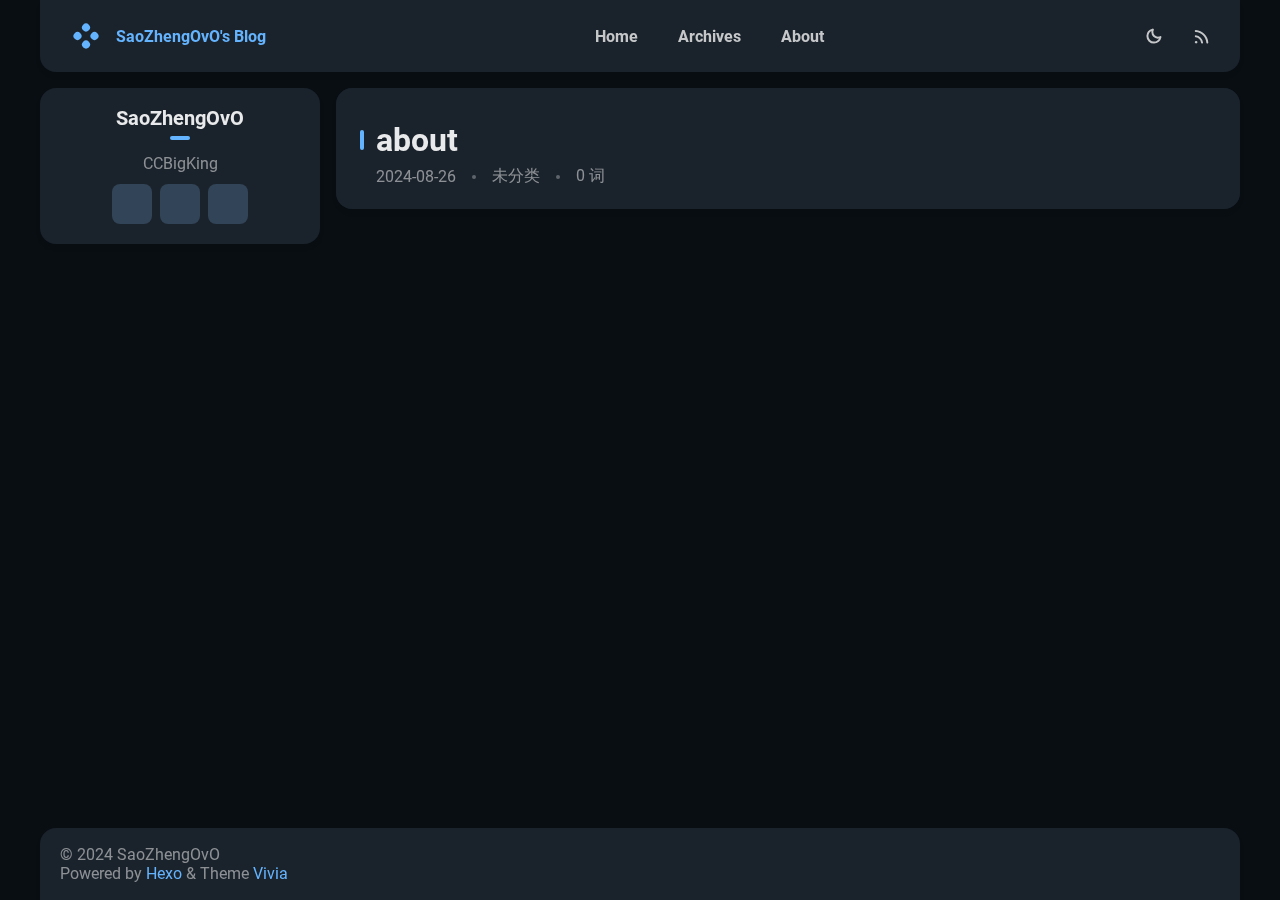
==== commit 01c7df71: "Site updated: 2024-09-16 22:10:41" ====
--- a/about/index.html
+++ b/about/index.html
@@ -74,7 +74,7 @@
       <span class="dark-mode-icon"><svg xmlns="http://www.w3.org/2000/svg" height="20" viewBox="0 -960 960 960" width="20"><path d="M480.239-116.413q-152.63 0-258.228-105.478Q116.413-327.37 116.413-480q0-130.935 77.739-227.435t206.304-125.043q43.022-9.631 63.87 10.869t3.478 62.805q-8.891 22.043-14.315 44.463-5.424 22.42-5.424 46.689 0 91.694 64.326 155.879 64.325 64.186 156.218 64.186 24.369 0 46.978-4.946 22.609-4.945 44.413-14.076 42.826-17.369 62.967 1.142 20.142 18.511 10.511 61.054Q807.174-280 712.63-198.206q-94.543 81.793-232.391 81.793Zm0-95q79.783 0 143.337-40.217 63.554-40.218 95.793-108.283-15.608 4.044-31.097 5.326-15.49 1.283-31.859.805-123.706-4.066-210.777-90.539-87.071-86.473-91.614-212.092-.24-16.369.923-31.978 1.164-15.609 5.446-30.978-67.826 32.478-108.282 96.152Q211.652-559.543 211.652-480q0 111.929 78.329 190.258 78.329 78.329 190.258 78.329ZM466.13-465.891Z"/></svg></span>
     </a>
     
-      <a id="nav-rss-link" class="nav-icon mobile-hide" href="/atom.xml" title="RSS Feed">
+      <a id="nav-rss-link" class="nav-icon mobile-hide" href="/atom.xml" title="RSS 订阅">
         <svg xmlns="http://www.w3.org/2000/svg" height="20" viewBox="0 -960 960 960" width="20"><path d="M198-120q-25.846 0-44.23-18.384-18.384-18.385-18.384-44.23 0-25.846 18.384-44.23 18.384-18.385 44.23-18.385 25.846 0 44.23 18.385 18.384 18.384 18.384 44.23 0 25.845-18.384 44.23Q223.846-120 198-120Zm538.385 0q-18.846 0-32.923-13.769-14.076-13.769-15.922-33.23-8.692-100.616-51.077-188.654-42.385-88.039-109.885-155.539-67.5-67.501-155.539-109.885Q283-663.462 182.385-672.154q-19.461-1.846-33.23-16.23-13.769-14.385-13.769-33.846t14.076-32.922q14.077-13.461 32.923-12.23 120.076 8.692 226.038 58.768 105.961 50.077 185.73 129.846 79.769 79.769 129.846 185.731 50.077 105.961 58.769 226.038 1.231 18.846-12.538 32.922Q756.461-120 736.385-120Zm-252 0q-18.231 0-32.423-13.461t-18.653-33.538Q418.155-264.23 348.886-333.5q-69.27-69.27-166.501-84.423-20.077-4.462-33.538-18.961-13.461-14.5-13.461-33.346 0-19.076 13.884-33.23 13.884-14.153 33.115-10.922 136.769 15.384 234.384 112.999 97.615 97.615 112.999 234.384 3.231 19.23-10.538 33.115Q505.461-120 484.385-120Z"/></svg>
       </a>
     
@@ -93,7 +93,7 @@
       <a class="nav-dropdown-link" href="/about">About</a>
     
     
-      <a class="nav-dropdown-link" href="/atom.xml" title="RSS Feed">RSS</a>
+      <a class="nav-dropdown-link" href="/atom.xml" title="RSS 订阅">RSS</a>
      
     </div>
 </div>
@@ -173,13 +173,13 @@
           <div class="need-seperator meta-info">
             <div class="meta-cate-flex">
   
-    Uncategorized 
+    未分类 
    
 </div>
   
           </div>
           <div class="wordcount need-seperator meta-info">
-            0 words 
+            0 词 
           </div>
         </div>
         
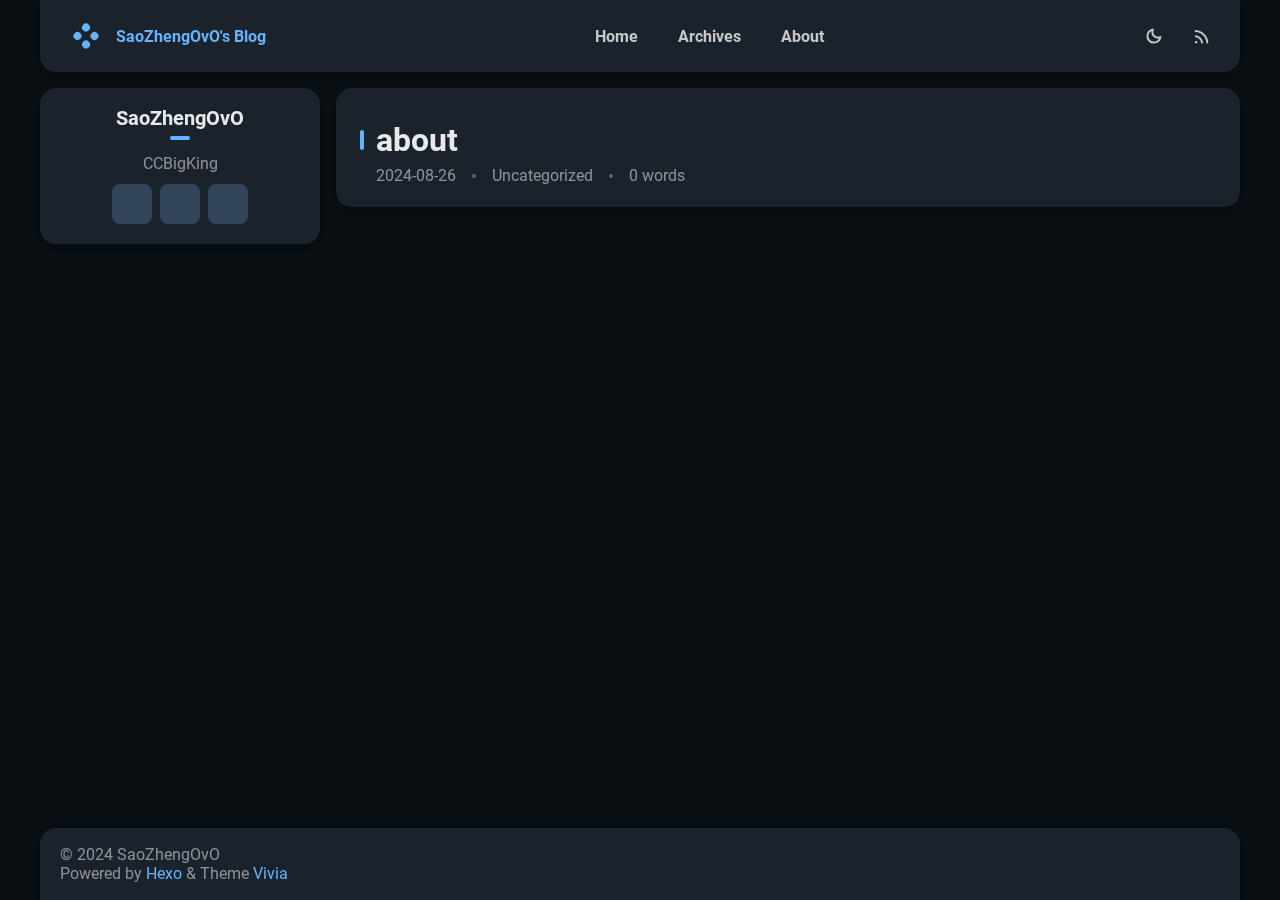
==== commit dea4bc6b: "Site updated: 2024-09-16 22:11:52" ====
--- a/about/index.html
+++ b/about/index.html
@@ -74,7 +74,7 @@
       <span class="dark-mode-icon"><svg xmlns="http://www.w3.org/2000/svg" height="20" viewBox="0 -960 960 960" width="20"><path d="M480.239-116.413q-152.63 0-258.228-105.478Q116.413-327.37 116.413-480q0-130.935 77.739-227.435t206.304-125.043q43.022-9.631 63.87 10.869t3.478 62.805q-8.891 22.043-14.315 44.463-5.424 22.42-5.424 46.689 0 91.694 64.326 155.879 64.325 64.186 156.218 64.186 24.369 0 46.978-4.946 22.609-4.945 44.413-14.076 42.826-17.369 62.967 1.142 20.142 18.511 10.511 61.054Q807.174-280 712.63-198.206q-94.543 81.793-232.391 81.793Zm0-95q79.783 0 143.337-40.217 63.554-40.218 95.793-108.283-15.608 4.044-31.097 5.326-15.49 1.283-31.859.805-123.706-4.066-210.777-90.539-87.071-86.473-91.614-212.092-.24-16.369.923-31.978 1.164-15.609 5.446-30.978-67.826 32.478-108.282 96.152Q211.652-559.543 211.652-480q0 111.929 78.329 190.258 78.329 78.329 190.258 78.329ZM466.13-465.891Z"/></svg></span>
     </a>
     
-      <a id="nav-rss-link" class="nav-icon mobile-hide" href="/atom.xml" title="RSS 订阅">
+      <a id="nav-rss-link" class="nav-icon mobile-hide" href="/atom.xml" title="RSS Feed">
         <svg xmlns="http://www.w3.org/2000/svg" height="20" viewBox="0 -960 960 960" width="20"><path d="M198-120q-25.846 0-44.23-18.384-18.384-18.385-18.384-44.23 0-25.846 18.384-44.23 18.384-18.385 44.23-18.385 25.846 0 44.23 18.385 18.384 18.384 18.384 44.23 0 25.845-18.384 44.23Q223.846-120 198-120Zm538.385 0q-18.846 0-32.923-13.769-14.076-13.769-15.922-33.23-8.692-100.616-51.077-188.654-42.385-88.039-109.885-155.539-67.5-67.501-155.539-109.885Q283-663.462 182.385-672.154q-19.461-1.846-33.23-16.23-13.769-14.385-13.769-33.846t14.076-32.922q14.077-13.461 32.923-12.23 120.076 8.692 226.038 58.768 105.961 50.077 185.73 129.846 79.769 79.769 129.846 185.731 50.077 105.961 58.769 226.038 1.231 18.846-12.538 32.922Q756.461-120 736.385-120Zm-252 0q-18.231 0-32.423-13.461t-18.653-33.538Q418.155-264.23 348.886-333.5q-69.27-69.27-166.501-84.423-20.077-4.462-33.538-18.961-13.461-14.5-13.461-33.346 0-19.076 13.884-33.23 13.884-14.153 33.115-10.922 136.769 15.384 234.384 112.999 97.615 97.615 112.999 234.384 3.231 19.23-10.538 33.115Q505.461-120 484.385-120Z"/></svg>
       </a>
     
@@ -93,7 +93,7 @@
       <a class="nav-dropdown-link" href="/about">About</a>
     
     
-      <a class="nav-dropdown-link" href="/atom.xml" title="RSS 订阅">RSS</a>
+      <a class="nav-dropdown-link" href="/atom.xml" title="RSS Feed">RSS</a>
      
     </div>
 </div>
@@ -173,13 +173,13 @@
           <div class="need-seperator meta-info">
             <div class="meta-cate-flex">
   
-    未分类 
+    Uncategorized 
    
 </div>
   
           </div>
           <div class="wordcount need-seperator meta-info">
-            0 词 
+            0 words 
           </div>
         </div>
         
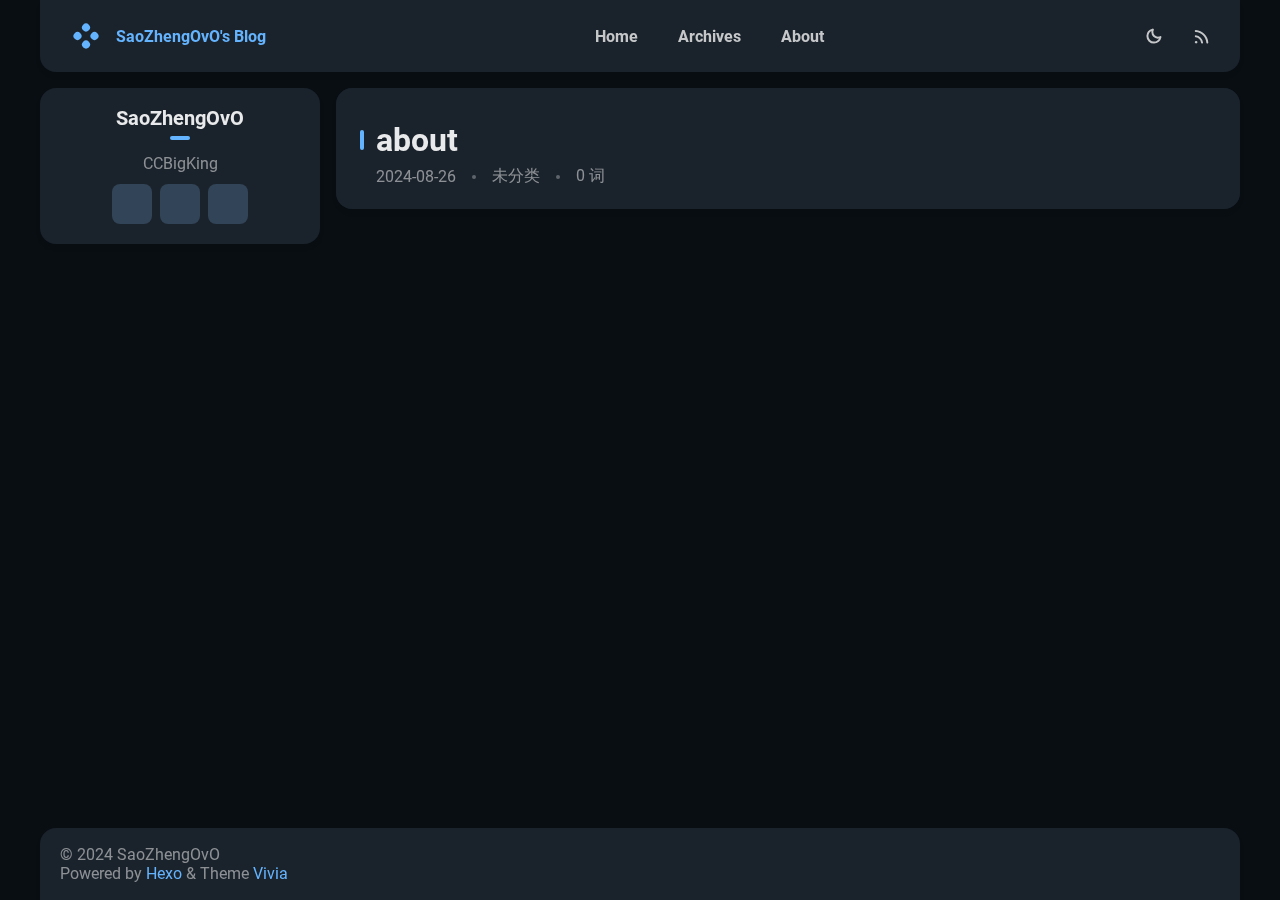
==== commit fbb6cc59: "Site updated: 2024-09-25 20:50:18" ====
--- a/about/index.html
+++ b/about/index.html
@@ -74,7 +74,7 @@
       <span class="dark-mode-icon"><svg xmlns="http://www.w3.org/2000/svg" height="20" viewBox="0 -960 960 960" width="20"><path d="M480.239-116.413q-152.63 0-258.228-105.478Q116.413-327.37 116.413-480q0-130.935 77.739-227.435t206.304-125.043q43.022-9.631 63.87 10.869t3.478 62.805q-8.891 22.043-14.315 44.463-5.424 22.42-5.424 46.689 0 91.694 64.326 155.879 64.325 64.186 156.218 64.186 24.369 0 46.978-4.946 22.609-4.945 44.413-14.076 42.826-17.369 62.967 1.142 20.142 18.511 10.511 61.054Q807.174-280 712.63-198.206q-94.543 81.793-232.391 81.793Zm0-95q79.783 0 143.337-40.217 63.554-40.218 95.793-108.283-15.608 4.044-31.097 5.326-15.49 1.283-31.859.805-123.706-4.066-210.777-90.539-87.071-86.473-91.614-212.092-.24-16.369.923-31.978 1.164-15.609 5.446-30.978-67.826 32.478-108.282 96.152Q211.652-559.543 211.652-480q0 111.929 78.329 190.258 78.329 78.329 190.258 78.329ZM466.13-465.891Z"/></svg></span>
     </a>
     
-      <a id="nav-rss-link" class="nav-icon mobile-hide" href="/atom.xml" title="RSS Feed">
+      <a id="nav-rss-link" class="nav-icon mobile-hide" href="/atom.xml" title="RSS 订阅">
         <svg xmlns="http://www.w3.org/2000/svg" height="20" viewBox="0 -960 960 960" width="20"><path d="M198-120q-25.846 0-44.23-18.384-18.384-18.385-18.384-44.23 0-25.846 18.384-44.23 18.384-18.385 44.23-18.385 25.846 0 44.23 18.385 18.384 18.384 18.384 44.23 0 25.845-18.384 44.23Q223.846-120 198-120Zm538.385 0q-18.846 0-32.923-13.769-14.076-13.769-15.922-33.23-8.692-100.616-51.077-188.654-42.385-88.039-109.885-155.539-67.5-67.501-155.539-109.885Q283-663.462 182.385-672.154q-19.461-1.846-33.23-16.23-13.769-14.385-13.769-33.846t14.076-32.922q14.077-13.461 32.923-12.23 120.076 8.692 226.038 58.768 105.961 50.077 185.73 129.846 79.769 79.769 129.846 185.731 50.077 105.961 58.769 226.038 1.231 18.846-12.538 32.922Q756.461-120 736.385-120Zm-252 0q-18.231 0-32.423-13.461t-18.653-33.538Q418.155-264.23 348.886-333.5q-69.27-69.27-166.501-84.423-20.077-4.462-33.538-18.961-13.461-14.5-13.461-33.346 0-19.076 13.884-33.23 13.884-14.153 33.115-10.922 136.769 15.384 234.384 112.999 97.615 97.615 112.999 234.384 3.231 19.23-10.538 33.115Q505.461-120 484.385-120Z"/></svg>
       </a>
     
@@ -93,7 +93,7 @@
       <a class="nav-dropdown-link" href="/about">About</a>
     
     
-      <a class="nav-dropdown-link" href="/atom.xml" title="RSS Feed">RSS</a>
+      <a class="nav-dropdown-link" href="/atom.xml" title="RSS 订阅">RSS</a>
      
     </div>
 </div>
@@ -173,13 +173,13 @@
           <div class="need-seperator meta-info">
             <div class="meta-cate-flex">
   
-    Uncategorized 
+    未分类 
    
 </div>
   
           </div>
           <div class="wordcount need-seperator meta-info">
-            0 words 
+            0 词 
           </div>
         </div>
         
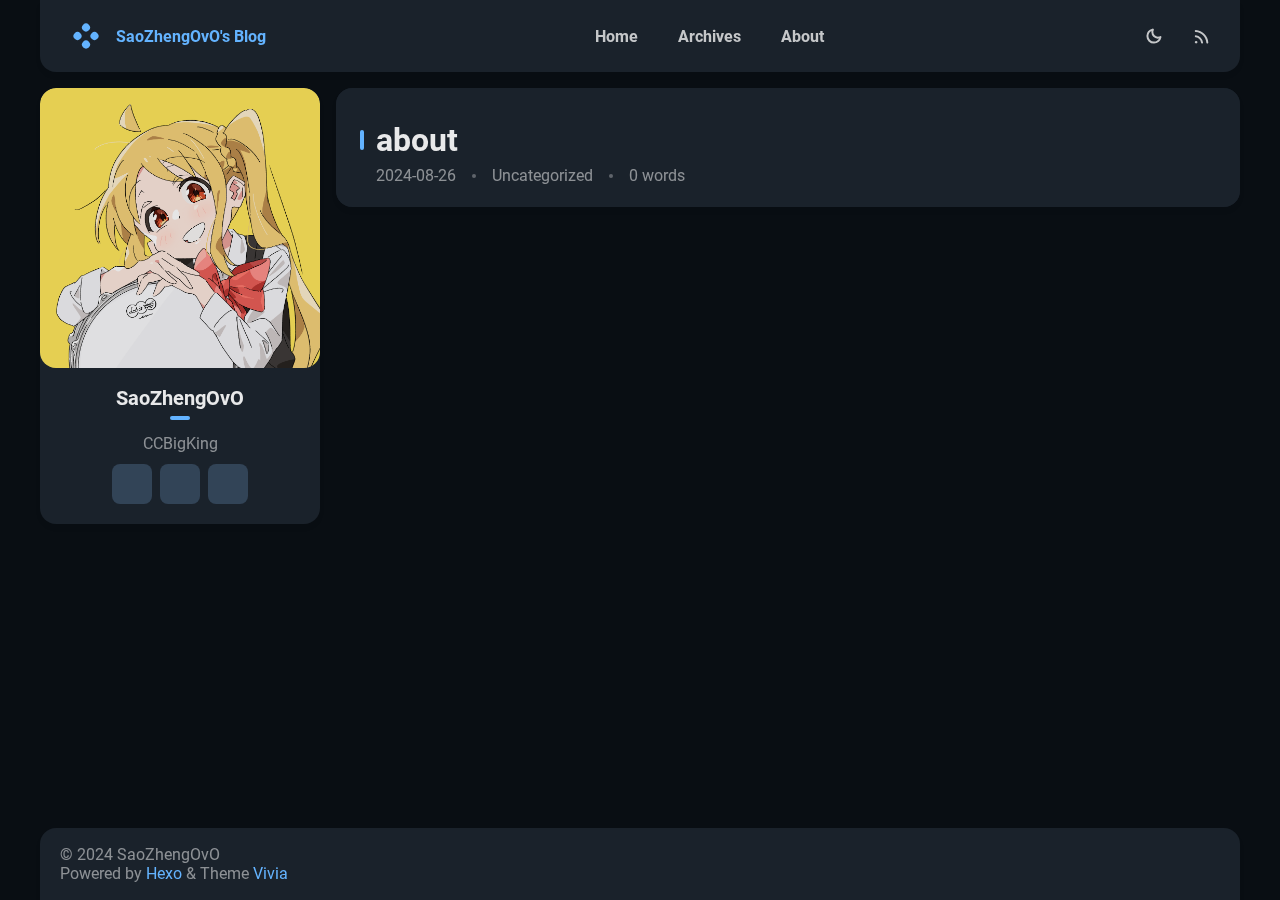
==== commit 0d210e36: "Site updated: 2024-09-25 21:02:20" ====
--- a/about/index.html
+++ b/about/index.html
@@ -74,7 +74,7 @@
       <span class="dark-mode-icon"><svg xmlns="http://www.w3.org/2000/svg" height="20" viewBox="0 -960 960 960" width="20"><path d="M480.239-116.413q-152.63 0-258.228-105.478Q116.413-327.37 116.413-480q0-130.935 77.739-227.435t206.304-125.043q43.022-9.631 63.87 10.869t3.478 62.805q-8.891 22.043-14.315 44.463-5.424 22.42-5.424 46.689 0 91.694 64.326 155.879 64.325 64.186 156.218 64.186 24.369 0 46.978-4.946 22.609-4.945 44.413-14.076 42.826-17.369 62.967 1.142 20.142 18.511 10.511 61.054Q807.174-280 712.63-198.206q-94.543 81.793-232.391 81.793Zm0-95q79.783 0 143.337-40.217 63.554-40.218 95.793-108.283-15.608 4.044-31.097 5.326-15.49 1.283-31.859.805-123.706-4.066-210.777-90.539-87.071-86.473-91.614-212.092-.24-16.369.923-31.978 1.164-15.609 5.446-30.978-67.826 32.478-108.282 96.152Q211.652-559.543 211.652-480q0 111.929 78.329 190.258 78.329 78.329 190.258 78.329ZM466.13-465.891Z"/></svg></span>
     </a>
     
-      <a id="nav-rss-link" class="nav-icon mobile-hide" href="/atom.xml" title="RSS 订阅">
+      <a id="nav-rss-link" class="nav-icon mobile-hide" href="/atom.xml" title="RSS Feed">
         <svg xmlns="http://www.w3.org/2000/svg" height="20" viewBox="0 -960 960 960" width="20"><path d="M198-120q-25.846 0-44.23-18.384-18.384-18.385-18.384-44.23 0-25.846 18.384-44.23 18.384-18.385 44.23-18.385 25.846 0 44.23 18.385 18.384 18.384 18.384 44.23 0 25.845-18.384 44.23Q223.846-120 198-120Zm538.385 0q-18.846 0-32.923-13.769-14.076-13.769-15.922-33.23-8.692-100.616-51.077-188.654-42.385-88.039-109.885-155.539-67.5-67.501-155.539-109.885Q283-663.462 182.385-672.154q-19.461-1.846-33.23-16.23-13.769-14.385-13.769-33.846t14.076-32.922q14.077-13.461 32.923-12.23 120.076 8.692 226.038 58.768 105.961 50.077 185.73 129.846 79.769 79.769 129.846 185.731 50.077 105.961 58.769 226.038 1.231 18.846-12.538 32.922Q756.461-120 736.385-120Zm-252 0q-18.231 0-32.423-13.461t-18.653-33.538Q418.155-264.23 348.886-333.5q-69.27-69.27-166.501-84.423-20.077-4.462-33.538-18.961-13.461-14.5-13.461-33.346 0-19.076 13.884-33.23 13.884-14.153 33.115-10.922 136.769 15.384 234.384 112.999 97.615 97.615 112.999 234.384 3.231 19.23-10.538 33.115Q505.461-120 484.385-120Z"/></svg>
       </a>
     
@@ -93,7 +93,7 @@
       <a class="nav-dropdown-link" href="/about">About</a>
     
     
-      <a class="nav-dropdown-link" href="/atom.xml" title="RSS 订阅">RSS</a>
+      <a class="nav-dropdown-link" href="/atom.xml" title="RSS Feed">RSS</a>
      
     </div>
 </div>
@@ -112,6 +112,8 @@
   <div class="info-card">
     <div class="avatar">
       
+        <image src=/head.png></image>
+      
       <div class="img-dim"></div>
     </div>
     <div class="info">
@@ -122,7 +124,7 @@
         
           <a class="link-btn" target="_blank" rel="noopener" href="https://space.bilibili.com/556184286" title="BiliBili"><i class="fa-brands fa-bilibili"></i></a>
         
-          <a class="link-btn" target="_blank" rel="noopener" href="https://store.steampowered.com" title="Steam"><i class="fa-brands fa-steam"></i></a>
+          <a class="link-btn" target="_blank" rel="noopener" href="https://steamcommunity.com/id/2390595866/" title="Steam"><i class="fa-brands fa-steam"></i></a>
         
           <a class="link-btn" target="_blank" rel="noopener" href="https://github.com/SaoZhengOvO" title="GitHub"><i class="fa-brands fa-github"></i></a>
          
@@ -173,13 +175,13 @@
           <div class="need-seperator meta-info">
             <div class="meta-cate-flex">
   
-    未分类 
+    Uncategorized 
    
 </div>
   
           </div>
           <div class="wordcount need-seperator meta-info">
-            0 词 
+            0 words 
           </div>
         </div>
         
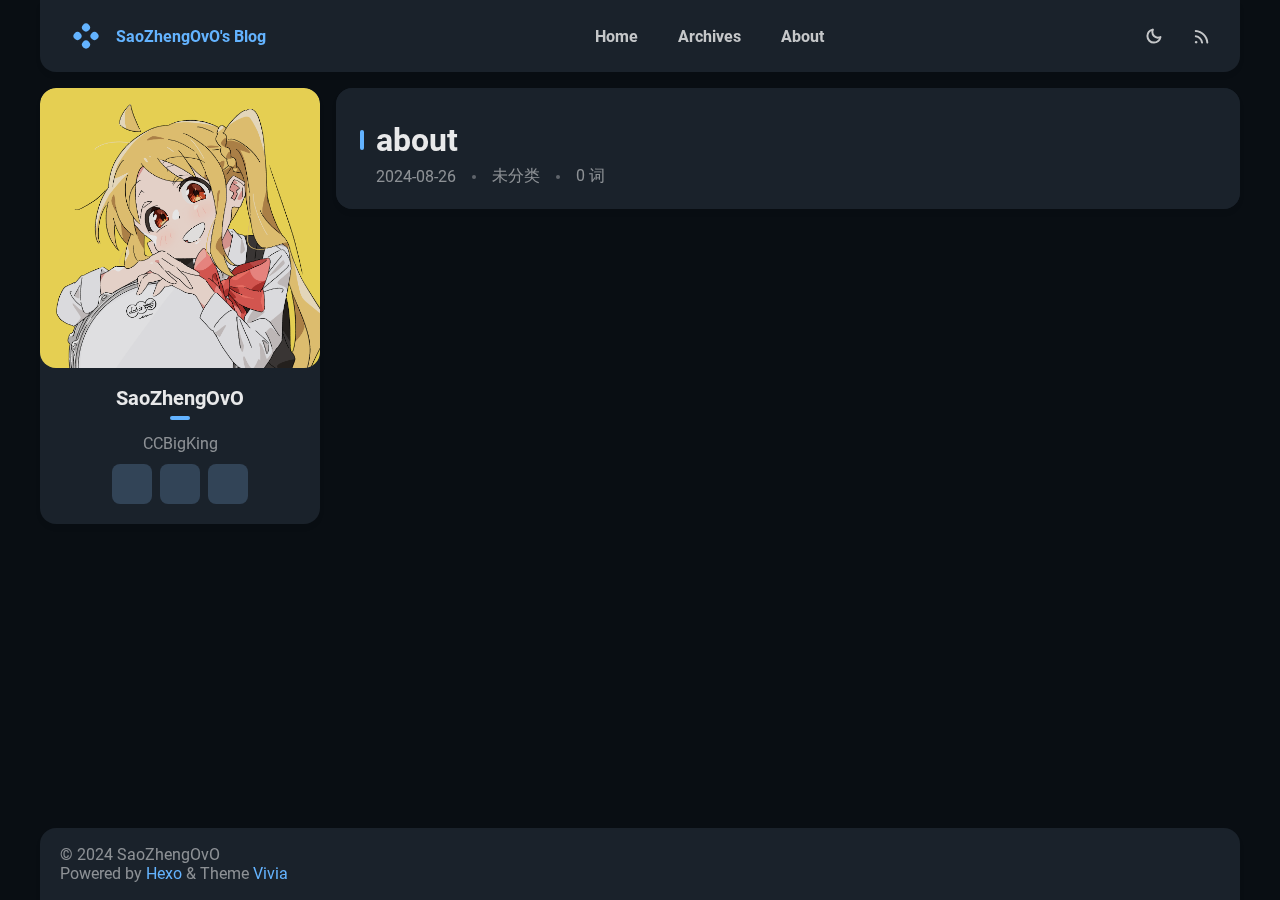
==== commit ddc0f583: "Site updated: 2024-10-07 21:47:42" ====
--- a/about/index.html
+++ b/about/index.html
@@ -74,7 +74,7 @@
       <span class="dark-mode-icon"><svg xmlns="http://www.w3.org/2000/svg" height="20" viewBox="0 -960 960 960" width="20"><path d="M480.239-116.413q-152.63 0-258.228-105.478Q116.413-327.37 116.413-480q0-130.935 77.739-227.435t206.304-125.043q43.022-9.631 63.87 10.869t3.478 62.805q-8.891 22.043-14.315 44.463-5.424 22.42-5.424 46.689 0 91.694 64.326 155.879 64.325 64.186 156.218 64.186 24.369 0 46.978-4.946 22.609-4.945 44.413-14.076 42.826-17.369 62.967 1.142 20.142 18.511 10.511 61.054Q807.174-280 712.63-198.206q-94.543 81.793-232.391 81.793Zm0-95q79.783 0 143.337-40.217 63.554-40.218 95.793-108.283-15.608 4.044-31.097 5.326-15.49 1.283-31.859.805-123.706-4.066-210.777-90.539-87.071-86.473-91.614-212.092-.24-16.369.923-31.978 1.164-15.609 5.446-30.978-67.826 32.478-108.282 96.152Q211.652-559.543 211.652-480q0 111.929 78.329 190.258 78.329 78.329 190.258 78.329ZM466.13-465.891Z"/></svg></span>
     </a>
     
-      <a id="nav-rss-link" class="nav-icon mobile-hide" href="/atom.xml" title="RSS Feed">
+      <a id="nav-rss-link" class="nav-icon mobile-hide" href="/atom.xml" title="RSS 订阅">
         <svg xmlns="http://www.w3.org/2000/svg" height="20" viewBox="0 -960 960 960" width="20"><path d="M198-120q-25.846 0-44.23-18.384-18.384-18.385-18.384-44.23 0-25.846 18.384-44.23 18.384-18.385 44.23-18.385 25.846 0 44.23 18.385 18.384 18.384 18.384 44.23 0 25.845-18.384 44.23Q223.846-120 198-120Zm538.385 0q-18.846 0-32.923-13.769-14.076-13.769-15.922-33.23-8.692-100.616-51.077-188.654-42.385-88.039-109.885-155.539-67.5-67.501-155.539-109.885Q283-663.462 182.385-672.154q-19.461-1.846-33.23-16.23-13.769-14.385-13.769-33.846t14.076-32.922q14.077-13.461 32.923-12.23 120.076 8.692 226.038 58.768 105.961 50.077 185.73 129.846 79.769 79.769 129.846 185.731 50.077 105.961 58.769 226.038 1.231 18.846-12.538 32.922Q756.461-120 736.385-120Zm-252 0q-18.231 0-32.423-13.461t-18.653-33.538Q418.155-264.23 348.886-333.5q-69.27-69.27-166.501-84.423-20.077-4.462-33.538-18.961-13.461-14.5-13.461-33.346 0-19.076 13.884-33.23 13.884-14.153 33.115-10.922 136.769 15.384 234.384 112.999 97.615 97.615 112.999 234.384 3.231 19.23-10.538 33.115Q505.461-120 484.385-120Z"/></svg>
       </a>
     
@@ -93,7 +93,7 @@
       <a class="nav-dropdown-link" href="/about">About</a>
     
     
-      <a class="nav-dropdown-link" href="/atom.xml" title="RSS Feed">RSS</a>
+      <a class="nav-dropdown-link" href="/atom.xml" title="RSS 订阅">RSS</a>
      
     </div>
 </div>
@@ -175,13 +175,13 @@
           <div class="need-seperator meta-info">
             <div class="meta-cate-flex">
   
-    Uncategorized 
+    未分类 
    
 </div>
   
           </div>
           <div class="wordcount need-seperator meta-info">
-            0 words 
+            0 词 
           </div>
         </div>
         
--- a/css/style.css
+++ b/css/style.css
@@ -739,7 +739,7 @@
   height: 100%;
   width: 100%;
   object-fit: cover;
-  object-position: center;
+  object-position: top;
 }
 #banner #banner-dim {
   height: 100%;
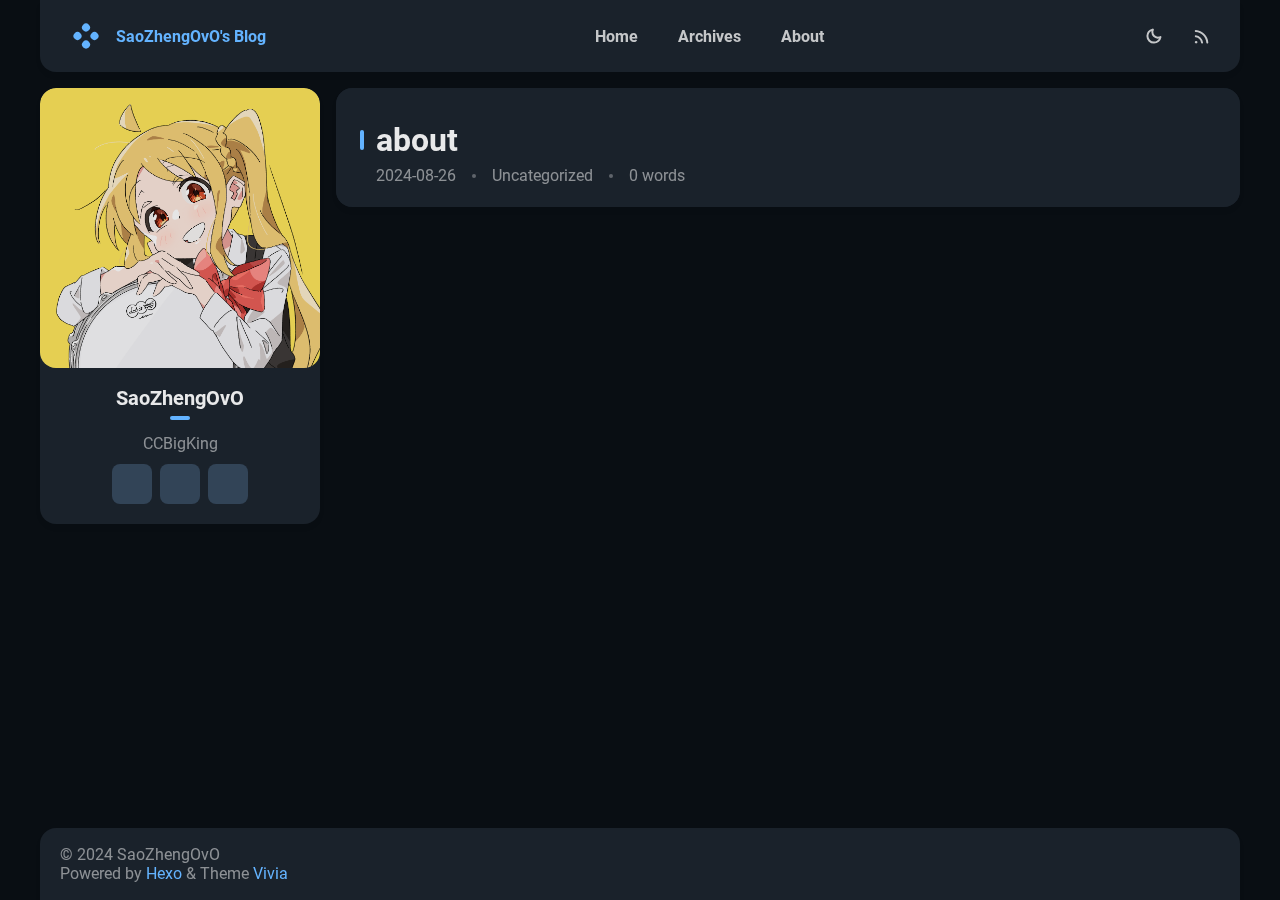
==== commit 28770e30: "Site updated: 2024-10-07 21:53:26" ====
--- a/about/index.html
+++ b/about/index.html
@@ -74,7 +74,7 @@
       <span class="dark-mode-icon"><svg xmlns="http://www.w3.org/2000/svg" height="20" viewBox="0 -960 960 960" width="20"><path d="M480.239-116.413q-152.63 0-258.228-105.478Q116.413-327.37 116.413-480q0-130.935 77.739-227.435t206.304-125.043q43.022-9.631 63.87 10.869t3.478 62.805q-8.891 22.043-14.315 44.463-5.424 22.42-5.424 46.689 0 91.694 64.326 155.879 64.325 64.186 156.218 64.186 24.369 0 46.978-4.946 22.609-4.945 44.413-14.076 42.826-17.369 62.967 1.142 20.142 18.511 10.511 61.054Q807.174-280 712.63-198.206q-94.543 81.793-232.391 81.793Zm0-95q79.783 0 143.337-40.217 63.554-40.218 95.793-108.283-15.608 4.044-31.097 5.326-15.49 1.283-31.859.805-123.706-4.066-210.777-90.539-87.071-86.473-91.614-212.092-.24-16.369.923-31.978 1.164-15.609 5.446-30.978-67.826 32.478-108.282 96.152Q211.652-559.543 211.652-480q0 111.929 78.329 190.258 78.329 78.329 190.258 78.329ZM466.13-465.891Z"/></svg></span>
     </a>
     
-      <a id="nav-rss-link" class="nav-icon mobile-hide" href="/atom.xml" title="RSS 订阅">
+      <a id="nav-rss-link" class="nav-icon mobile-hide" href="/atom.xml" title="RSS Feed">
         <svg xmlns="http://www.w3.org/2000/svg" height="20" viewBox="0 -960 960 960" width="20"><path d="M198-120q-25.846 0-44.23-18.384-18.384-18.385-18.384-44.23 0-25.846 18.384-44.23 18.384-18.385 44.23-18.385 25.846 0 44.23 18.385 18.384 18.384 18.384 44.23 0 25.845-18.384 44.23Q223.846-120 198-120Zm538.385 0q-18.846 0-32.923-13.769-14.076-13.769-15.922-33.23-8.692-100.616-51.077-188.654-42.385-88.039-109.885-155.539-67.5-67.501-155.539-109.885Q283-663.462 182.385-672.154q-19.461-1.846-33.23-16.23-13.769-14.385-13.769-33.846t14.076-32.922q14.077-13.461 32.923-12.23 120.076 8.692 226.038 58.768 105.961 50.077 185.73 129.846 79.769 79.769 129.846 185.731 50.077 105.961 58.769 226.038 1.231 18.846-12.538 32.922Q756.461-120 736.385-120Zm-252 0q-18.231 0-32.423-13.461t-18.653-33.538Q418.155-264.23 348.886-333.5q-69.27-69.27-166.501-84.423-20.077-4.462-33.538-18.961-13.461-14.5-13.461-33.346 0-19.076 13.884-33.23 13.884-14.153 33.115-10.922 136.769 15.384 234.384 112.999 97.615 97.615 112.999 234.384 3.231 19.23-10.538 33.115Q505.461-120 484.385-120Z"/></svg>
       </a>
     
@@ -93,7 +93,7 @@
       <a class="nav-dropdown-link" href="/about">About</a>
     
     
-      <a class="nav-dropdown-link" href="/atom.xml" title="RSS 订阅">RSS</a>
+      <a class="nav-dropdown-link" href="/atom.xml" title="RSS Feed">RSS</a>
      
     </div>
 </div>
@@ -175,13 +175,13 @@
           <div class="need-seperator meta-info">
             <div class="meta-cate-flex">
   
-    未分类 
+    Uncategorized 
    
 </div>
   
           </div>
           <div class="wordcount need-seperator meta-info">
-            0 词 
+            0 words 
           </div>
         </div>
         
